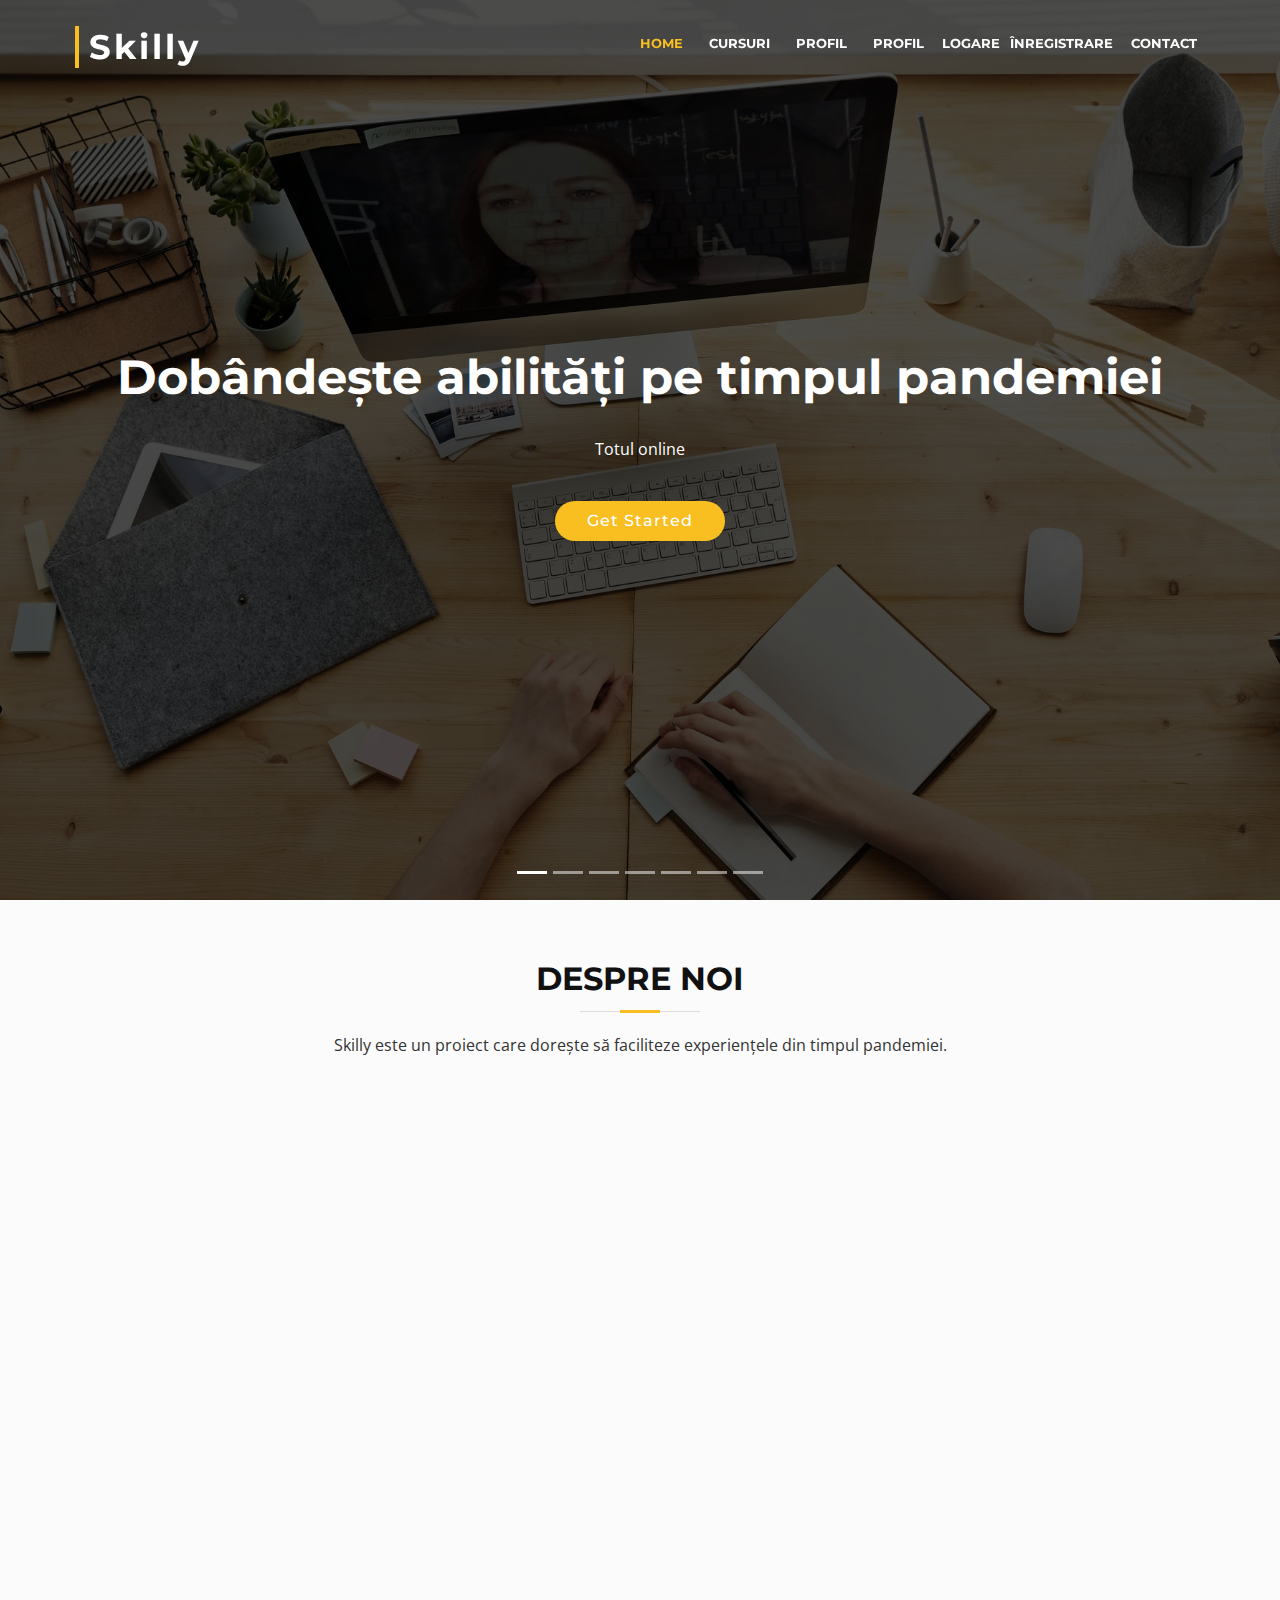
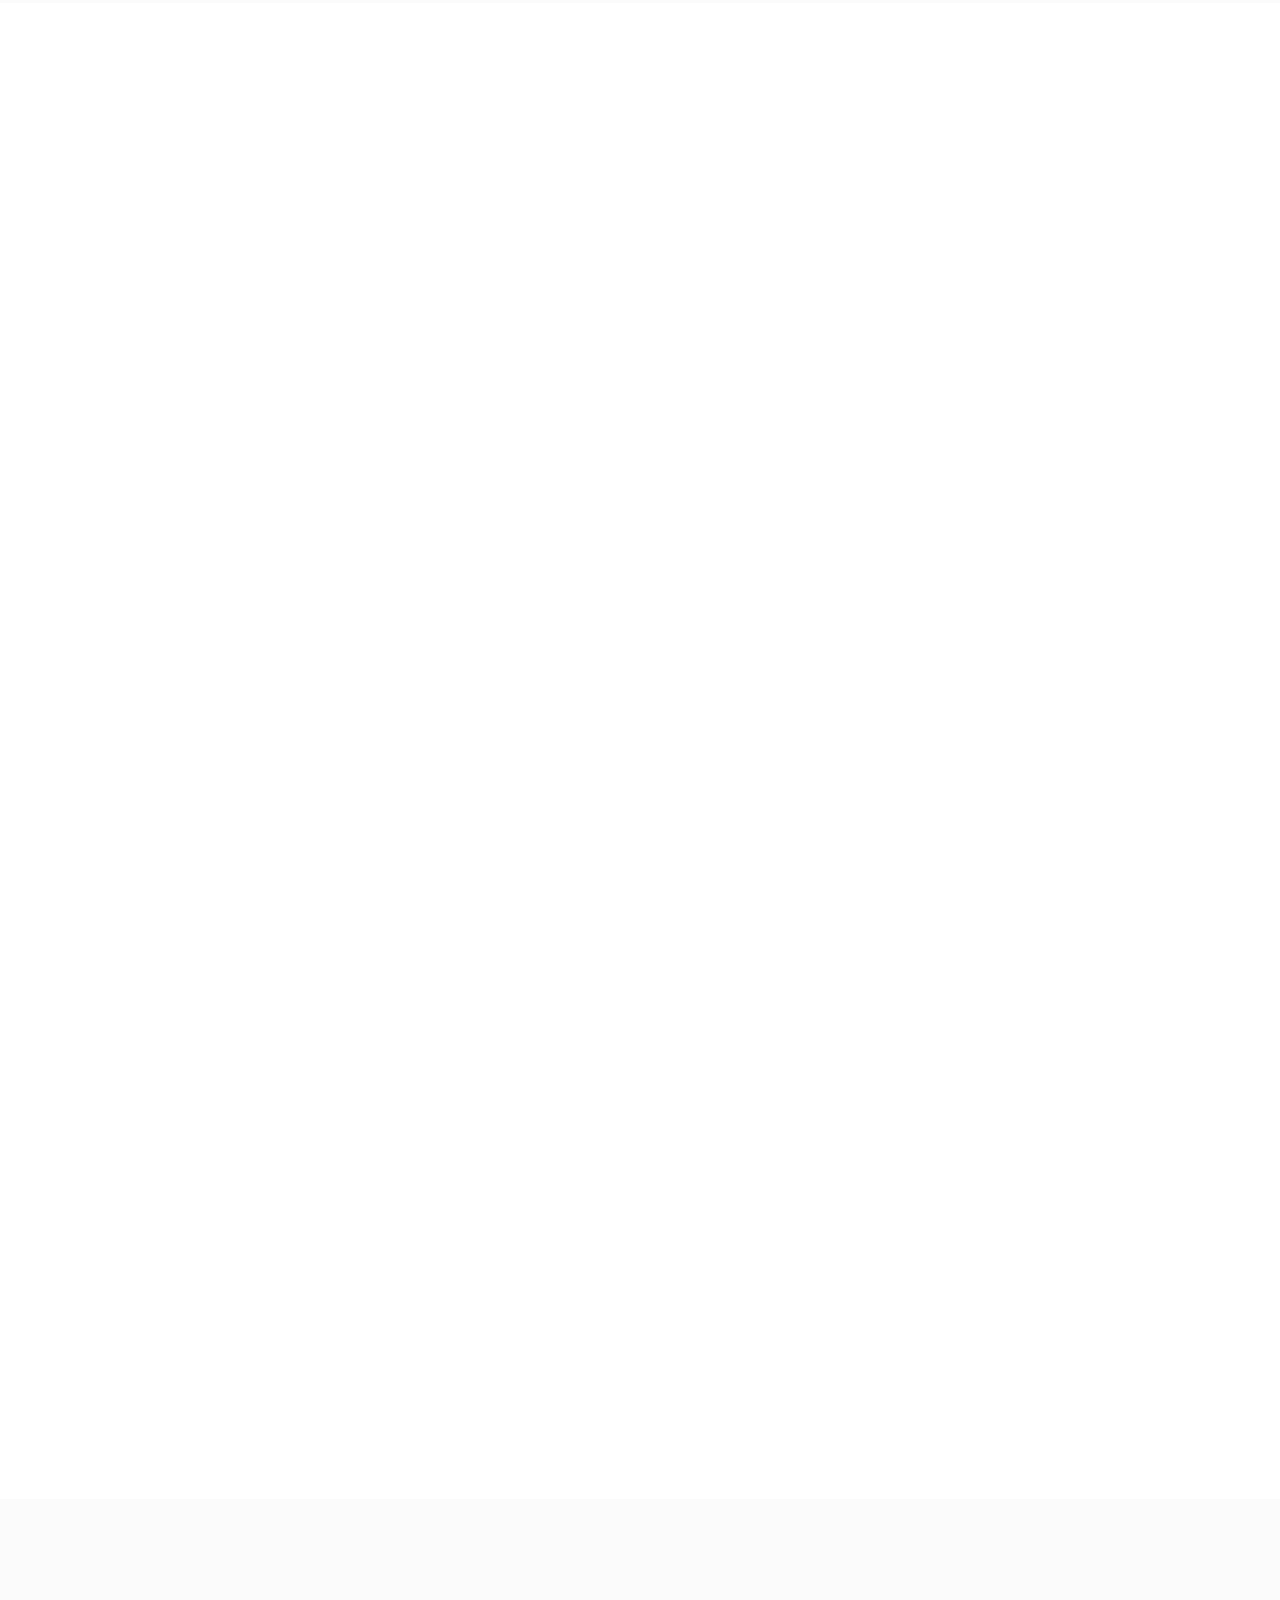
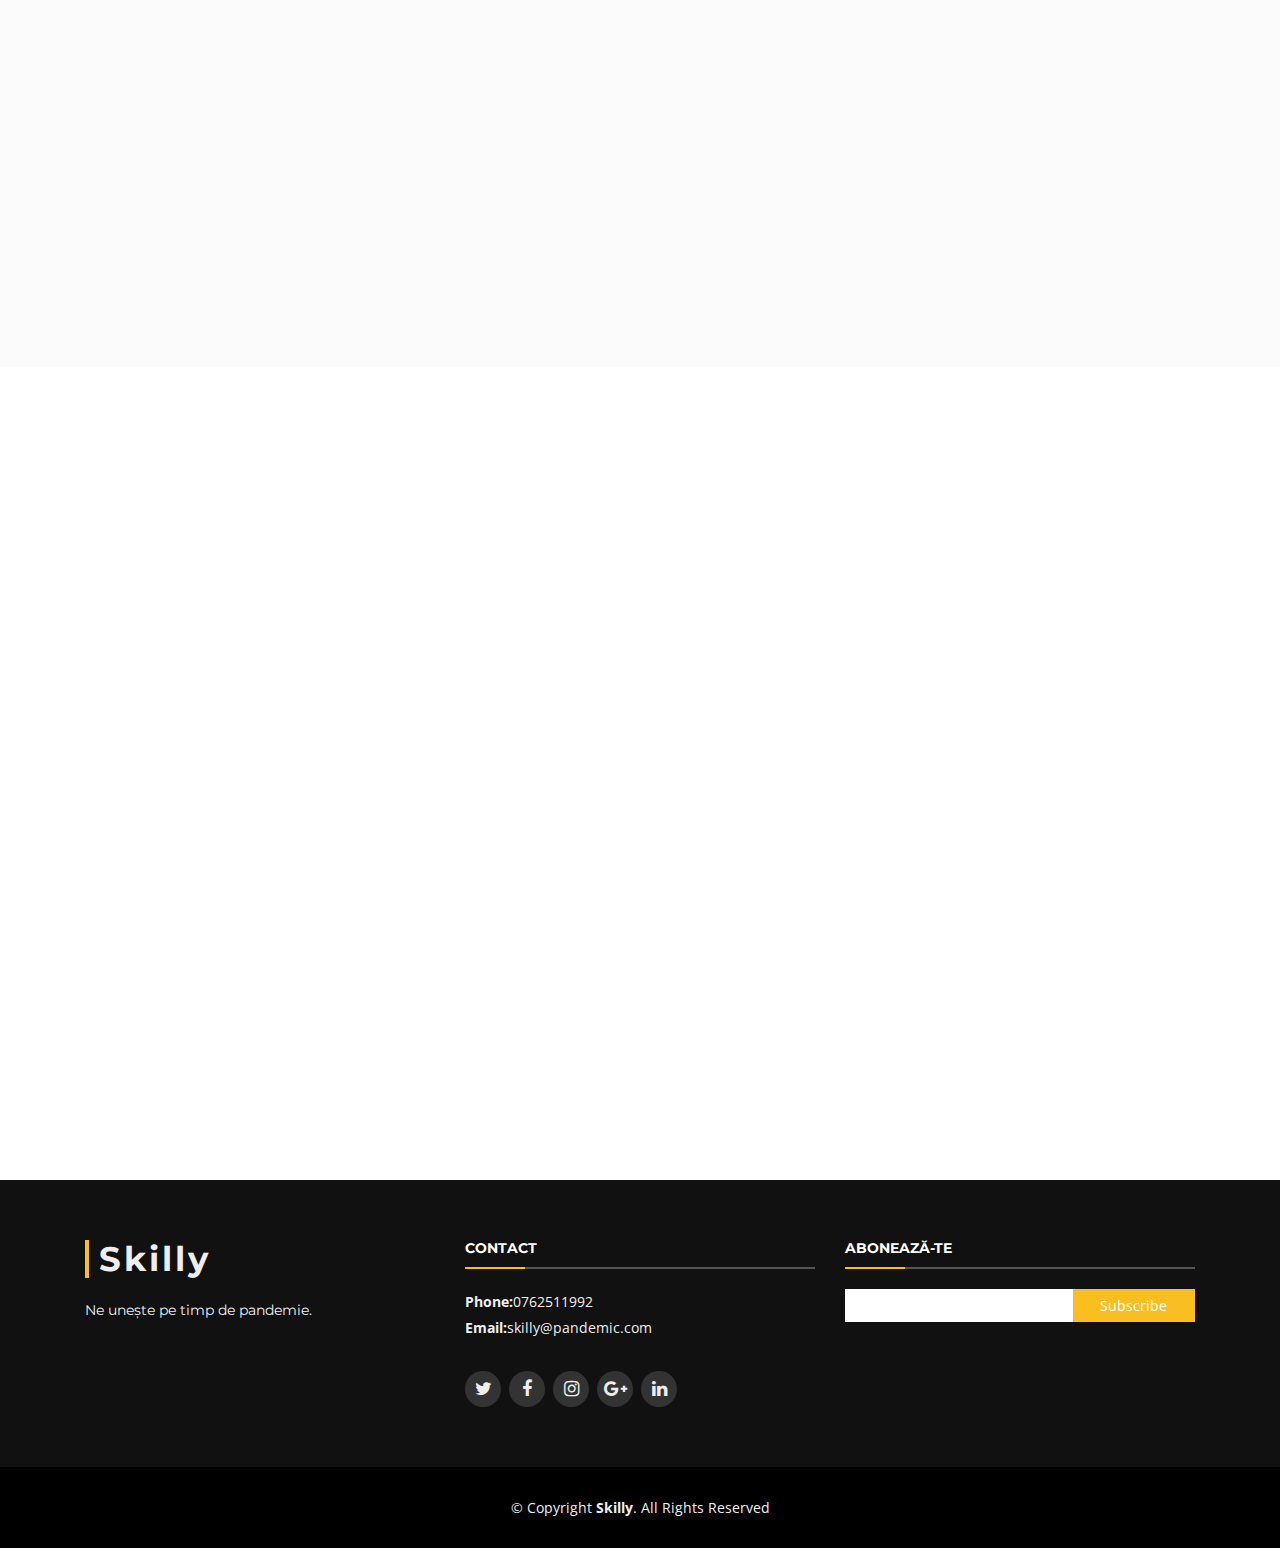
==== index.html @ f56ab558 "aproape gata" ====
<!DOCTYPE html>
<html lang="ro">
<head>
  <meta charset="utf-8">
  <title>Home</title>
  <meta content="width=device-width, initial-scale=1.0" name="viewport">
  <meta content="" name="keywords">
  <meta content="" name="description">

  <!-- Favicons -->
  <link href="img/favicon.png" rel="icon">
  <link href="img/apple-touch-icon.png" rel="apple-touch-icon">

  <!-- Google Fonts -->
  <link href="https://fonts.googleapis.com/css?family=Open+Sans:300,300i,400,400i,700,700i|Montserrat:300,400,500,700" rel="stylesheet">

  <!-- Bootstrap CSS File -->
  <link href="lib/bootstrap/css/bootstrap.min.css" rel="stylesheet">

  <!-- Libraries CSS Files -->
  <link href="lib/font-awesome/css/font-awesome.min.css" rel="stylesheet">
  <link href="lib/animate/animate.min.css" rel="stylesheet">
  <link href="lib/ionicons/css/ionicons.min.css" rel="stylesheet">
  <link href="lib/owlcarousel/assets/owl.carousel.min.css" rel="stylesheet">
  <link href="lib/lightbox/css/lightbox.min.css" rel="stylesheet">

  <!-- Main Stylesheet File -->
  <link href="css/style.css" rel="stylesheet">
  <link href="css/home.css" rel="stylesheet">
  <link href="css/login_style.css" rel="stylesheet">
  

  <!-- =======================================================
    Theme Name: Skilly
    Theme URL: https://bootstrapmade.com/Skilly-bootstrap-business-template/
    Author: BootstrapMade.com
    License: https://bootstrapmade.com/license/
  ======================================================= -->
</head>

<body>

    <script src="js/write_login_register.js"></script>
  <!--==========================
    Header
  ============================-->
  <header id="header">
    <div class="container-fluid">

      <div id="logo" class="pull-left">
        <h1><a href="index.html" class="scrollto">Skilly</a></h1>
        <!-- Uncomment below if you prefer to use an image logo -->
        <!-- <a href="#intro"><img src="img/logo.png" alt="" title="" /></a>-->
      </div>

      <nav id="nav-menu-container">
        <ul class="nav-menu">
          <li class="menu-active"><a href="#intro">Home</a></li>
          <li><a href="cursuri.html">Cursuri</a></li>
          <li><a href="profil elev.html">Profil</a></li>
          <li><a href="profil profesor.html">Profil</a></li>
		  <li><button class="open-button" onclick="openForm()">LOGARE</button></li>
          <li><button class="open-button" onclick="openForm_reg()">ÎNREGISTRARE</button></li>
          <li><a href="#contact">Contact</a></li>
        </ul>
      </nav><!-- #nav-menu-container -->
    </div>
  </header><!-- #header -->

  <!--==========================
    Intro Section
  ============================-->
  <section id="intro">
    <div class="intro-container">
      <div id="introCarousel" class="carousel  slide carousel-fade" data-ride="carousel">

        <ol class="carousel-indicators"></ol>

        <div class="carousel-inner" role="listbox">

          <div class="carousel-item active">
            <div class="carousel-background"><img src="img/intro-carousel/carousel1.jpeg" alt=""></div>
            <div class="carousel-container">
              <div class="carousel-content">
                <h2>Dobândește abilități pe timpul pandemiei</h2>
                <p>Totul online</p>
                <a href="#featured-services" class="btn-get-started scrollto">Get Started</a>
              </div>
            </div>
          </div>

          <div class="carousel-item">
            <div class="carousel-background"><img src="img/intro-carousel/carousel2.jpeg" alt=""></div>
            <div class="carousel-container">
              <div class="carousel-content">
                <h2>Lărgește-ți orizontul intelectual</h2>
                <p>Învață de la persoane instruite.</p>
                <a href="#featured-services" class="btn-get-started scrollto">Get Started</a>
              </div>
            </div>
          </div>

          <div class="carousel-item">
            <div class="carousel-background"><img src="img/intro-carousel/carousel3.jpeg" alt=""></div>
            <div class="carousel-container">
              <div class="carousel-content">
                <h2>Găsește-ți un hobby</h2>
                <p>Găsește persoane cu aceleași pasiuni ca și tine</p>
                <a href="#featured-services" class="btn-get-started scrollto">Get Started</a>
              </div>
            </div>
          </div>

          <div class="carousel-item">
            <div class="carousel-background"><img src="img/intro-carousel/carousel4.jpeg" alt=""></div>
            <div class="carousel-container">
              <div class="carousel-content">
                <h2>Cere ajutor</h2>
                <p>Oferim cursuri light pentru orice ai nevoie</p>
                <a href="#featured-services" class="btn-get-started scrollto">Get Started</a>
              </div>
            </div>
          </div>

          <div class="carousel-item">
            <div class="carousel-background"><img src="img/intro-carousel/carousel5.jpeg" alt=""></div>
            <div class="carousel-container">
              <div class="carousel-content">
                <h2>Nu uita de sport</h2>
                <p>Poți avea un antrenor personal</p>
                <a href="#featured-services" class="btn-get-started scrollto">Get Started</a>
              </div>
            </div>
          </div>

        </div>

        <a class="carousel-control-prev" href="#introCarousel" role="button" data-slide="prev">
          <span class="carousel-control-prev-icon ion-chevron-left" aria-hidden="true"></span>
          <span class="sr-only">Previous</span>
        </a>

        <a class="carousel-control-next" href="#introCarousel" role="button" data-slide="next">
          <span class="carousel-control-next-icon ion-chevron-right" aria-hidden="true"></span>
          <span class="sr-only">Next</span>
        </a>

      </div>
    </div>
  </section><!-- #intro -->

  <main id="main">
    <script src="js/write_login_register.js"></script>
    <!--==========================
      About Us Section
    ============================-->
    <section id="about">
      <div class="container">

        <header class="section-header">
          <h3>Despre noi</h3>
          <p>Skilly este un proiect care dorește să faciliteze experiențele din timpul pandemiei.</p>
        </header>

        <div class="row about-cols">

          <div class="col-md-4 wow fadeInUp">
            <div class="about-col">
              <div class="img">
                <img src="img/mission.jpeg" alt="" class="img-fluid">
                <div class="icon"><i class="ion-laptop"></i></div>
              </div>
              <h2 class="title"><a href="#">De ce?</a></h2>
              <p>
                Pandemia ne-a schimbat neașteptat viața. Trebuie să ne adaptăm. Aici intervenim noi.
              </p>
            </div>
          </div>

          <div class="col-md-4 wow fadeInUp" data-wow-delay="0.1s">
            <div class="about-col">
              <div class="img">
                <img src="img/plan.jpeg" alt="" class="img-fluid">
                <div class="icon"><i class="ion-sad"></i></div>
              </div>
              <h2 class="title"><a href="#">Pentru ce?</a></h2>
              <p>
                Am realizat sondaje și am identificat principalele consecințe ale izolării. Lipsa socializării conduce la anxietate,sedentarism, probleme de organizare a 
				timpului .
              </p>
            </div>
          </div>

          <div class="col-md-4 wow fadeInUp" data-wow-delay="0.2s">
            <div class="about-col">
              <div class="img">
                <img src="img/vision.jpeg" alt="" class="img-fluid">
                <div class="icon"><i class="ion-ios-list-outline"></i></div>
              </div>
              <h2 class="title"><a href="#">Soluția noastră</a></h2>
              <p>
                Vrem să incurajăm oamenii să socializeze mai mult în mediul online și să participe la cât mai multe activități. 
              </p>
            </div>
          </div>

        </div>

      </div>
    </section><!-- #about -->

    <!--==========================
      Services Section
    ============================-->
    <section id="Services">
      <div class="container">

        <header class="section-header wow fadeInUp">
          <h3>Servicii oferite</h3>
          <p>Oferim mai multe tipuri de cursuri/activități</p>
        </header>
		 <div class="row wow fadeInUp">
        <div class="col-md-4 col-sm-6">
          <div class="service-box">
            <div class="service-icon light">
              <div class="front-content">
                <i class="fa fa-male" aria-hidden="true"></i>
                <h3>Light</h3>
              </div>
            </div>
            <div class="service-content">
              <h3>Light</h3>
              <p>Activități de o ședință prin care se dobândesc abilități ușoare.</p>
            </div>
          </div>
        </div>
        <div class="col-md-4 col-sm-6">
          <div class="service-box">
            <div class="service-icon standard">
              <div class="front-content">
                <i class="fa fa-globe"></i>
                <h3>Standard</h3>
              </div>
            </div>
            <div class="service-content">
              <h3>Standard</h3>
              <p>Cursuri și activități relaxante prin schimb de experiențe.</p>
            </div>
          </div>
        </div>
        <div class="col-md-4 col-sm-6">
          <div class="service-box ">
            <div class="service-icon premium">
              <div class="front-content">
                <i class="fa fa-suitcase" aria-hidden="true"></i>
                <h3>Premium</h3>
              </div>
            </div>
            <div class="service-content">
              <h3>Premium</h3>
              <p>Cursuri și activități sub instruirea unui personal calificat și verificat</p>
            </div>
          </div>
        </div>
      </div>
	          
		</div>
	</section>
	<br/><br/>
	<section id="Courses">
     <div class="container">
        <header class="section-header wow fadeInUp">
          <h3>Topul cursurilor</h3>
        </header>
		<div class="row wow fadeInUp">
                <div class="col-lg-12">
                    <div id="demo" class="carousel slide" data-ride="carousel">

                        <!-- The slideshow -->
                        <div class="carousel-inner">
                            <div class="carousel-item active">
                                <div class="row">
                                    <div class="col-lg-6 col-md-6 col-sm-12">
									   <div class="full blog_img_popular">
                                          <img class="img-responsive" src="img/tricotat.jpeg" alt="#" />
										  <h4>Bazele tricotatului</h4>
										</div>
                                    </div>
                                    <div class="col-lg-6 col-md-6 col-sm-12">
                                        <div class="full blog_img_popular">
                                          <img class="img-responsive" src="img/Bontea.jpeg" alt="#" />
										  <h4>Cum să gătești cu chef Bontea</h4>
										</div>
                                    </div>
                                </div>
                            </div>
                            <div class="carousel-item">
                                <div class="row">
                                    <div class="col-lg-6 col-md-6 col-sm-12">
									   <div class="full blog_img_popular">
                                          <img class="img-responsive" src="img/eyes.jpeg" alt="#" />
										  <h4>How to cross your eyes like a pro</h4>
										</div>
                                    </div>
                                    <div class="col-lg-6 col-md-6 col-sm-12">
                                        <div class="full blog_img_popular">
                                          <img class="img-responsive" src="img/education.jpeg" alt="#" />
										  <h4>Education</h4>
										</div>
                                    </div>
                                </div>
                            </div>
                        </div>

                        <!-- Left and right controls -->
                        <a class="carousel-control-prev" href="#demo" data-slide="prev">
                            <span class="carousel-control-prev-icon"></span>
                        </a>
                        <a class="carousel-control-next" href="#demo" data-slide="next">
                            <span class="carousel-control-next-icon"></span>
                        </a>

                    </div>
                </div>
		</div>
    </section><!-- #services -->
    <!--==========================
      Facts Section
    ============================-->
    <section id="facts"  class="wow fadeIn">
      <div class="container">

        <header class="section-header">
          <h3>Statistici</h3>
        </header>

        <div class="row counters">
  			<div class="col-lg-4 col-6 text-center">
				<span data-toggle="counter-up">274</span>
            <p>Cursuri</p>
  				</div>

          <div class="col-lg-4 col-6 text-center">
            <span data-toggle="counter-up">33</span>
            <p>Personal verificat</p>
  				</div>

          <div class="col-lg-4 col-6 text-center">
            <span data-toggle="counter-up">1,364</span>
            <p>Clienți multumiți</p>
  				</div>
  			</div>
      </div>
    </section><!-- #facts -->

	

    <!--==========================
      Clients Section
    ============================-->
    <section id="clients" class="wow fadeInUp">
      <div class="container">

        <header class="section-header">
          <h3>Parteneri</h3>
        </header>

        <div class="owl-carousel clients-carousel">
          <img src="img/Romtraining.png" alt="">
          <img src="img/udemy.png" alt="">
          <img src="img/Coursera.png" alt="">
		  <img src="img/edex.png" alt="">
		  <img src="img/google.png" alt="">
		  <img src="img/creative.jpg" alt="">
        </div>

      </div>
    </section><!-- #clients -->



    <!--==========================
      Team Section
    ============================-->
    <section id="team">
      <div class="container">
        <div class="section-header wow fadeInUp">
          <h3>Echipa noastră</h3>
        </div>

        <div class="row">

          <div class="col-lg-3 col-md-6 wow fadeInUp">
            <div class="member">
              <img src="img/team-1.jpg" class="img-fluid" alt="">
              <div class="member-info">
                <div class="member-info-content">
                  <h4>Octavian Matei</h4>
                  <span>Chief Executive Officer</span>
                  <div class="social">
                    <a href=""><i class="fa fa-twitter"></i></a>
                    <a href=""><i class="fa fa-facebook"></i></a>
                    <a href=""><i class="fa fa-google-plus"></i></a>
                    <a href=""><i class="fa fa-linkedin"></i></a>
                  </div>
                </div>
              </div>
            </div>
          </div>

          <div class="col-lg-3 col-md-6 wow fadeInUp" data-wow-delay="0.1s">
            <div class="member">
              <img src="img/team-2.jpg" class="img-fluid" alt="">
              <div class="member-info">
                <div class="member-info-content">
                  <h4>Pațica Alexandra</h4>
                  <span>Product Manager</span>
                  <div class="social">
                    <a href=""><i class="fa fa-twitter"></i></a>
                    <a href=""><i class="fa fa-facebook"></i></a>
                    <a href=""><i class="fa fa-google-plus"></i></a>
                    <a href=""><i class="fa fa-linkedin"></i></a>
                  </div>
                </div>
              </div>
            </div>
          </div>

          <div class="col-lg-3 col-md-6 wow fadeInUp" data-wow-delay="0.2s">
            <div class="member">
              <img src="img/team-3.jpg" class="img-fluid" alt="">
              <div class="member-info">
                <div class="member-info-content">
                  <h4>Vătafu Monica</h4>
                  <span>CTO</span>
                  <div class="social">
                    <a href=""><i class="fa fa-twitter"></i></a>
                    <a href=""><i class="fa fa-facebook"></i></a>
                    <a href=""><i class="fa fa-google-plus"></i></a>
                    <a href=""><i class="fa fa-linkedin"></i></a>
                  </div>
                </div>
              </div>
            </div>
          </div>

          <div class="col-lg-3 col-md-6 wow fadeInUp" data-wow-delay="0.3s">
            <div class="member">
              <img src="img/team-4.jpg" class="img-fluid" alt="">
              <div class="member-info">
                <div class="member-info-content">
                  <h4>Vereș Codrut</h4>
                  <span>Accountant</span>
                  <div class="social">
                    <a href=""><i class="fa fa-twitter"></i></a>
                    <a href=""><i class="fa fa-facebook"></i></a>
                    <a href=""><i class="fa fa-google-plus"></i></a>
                    <a href=""><i class="fa fa-linkedin"></i></a>
                  </div>
                </div>
              </div>
            </div>
          </div>

        </div>

      </div>
    </section><!-- #team -->

    <!--==========================
      Contact Section
    ============================-->
    <section id="contact" class="section-bg wow fadeInUp">
      <div class="container">

        <div class="section-header">
          <h3>Aplică pentru a fi profesor</h3>
          <p>Incarcă CV</p>
        </div>
        <div class="row contact-info">
          <div class="col-md-6">
            <div class="contact-phone">
              <i class="ion-ios-telephone-outline"></i>
              <h3>Phone Number</h3>
              <p>0762511992</p>
            </div>
          </div>

          <div class="col-md-6">
            <div class="contact-email">
              <i class="ion-ios-email-outline"></i>
              <h3>Email</h3>
              <p><a href="mailto:info@example.com">skilly@pandemic.com</a></p>
            </div>
          </div>

        </div>

        <div class="form">
          <div id="sendmessage">Your message has been sent. Thank you!</div>
          <div id="errormessage"></div>
          <form action="" method="post" role="form" class="contactForm">
            <div class="form-row">
              <div class="form-group col-md-6">
                <input type="text" name="name" class="form-control" id="name" placeholder="Your Name" data-rule="minlen:4" data-msg="Please enter at least 4 chars" />
                <div class="validation"></div>
              </div>
              <div class="form-group col-md-6">
                <input type="email" class="form-control" name="email" id="email" placeholder="Your Email" data-rule="email" data-msg="Please enter a valid email" />
                <div class="validation"></div>
              </div>
            </div>
            <div class="form-group col-md-6">
              <input type="file" name="cv" id="cv"/>
              <div class="validation"></div>
            </div>
            <div class="form-group">
              <textarea class="form-control" name="message" rows="5" data-rule="required" data-msg="Please write something for us" placeholder="Message"></textarea>
              <div class="validation"></div>
            </div>
            <div class="text-center"><button type="submit">Send Message</button></div>
          </form>
        </div>

      </div>
    </section><!-- #contact -->

  </main>

  <!--==========================
    Footer
  ============================-->
  <footer id="footer">
    <div class="footer-top">
      <div class="container">
        <div class="row">

          <div class="col-lg-4 col-md-6 footer-info">
            <h3>Skilly</h3>
            <p>Ne unește pe timp de pandemie.</p>
          </div>
          <div class="col-lg-4 col-md-6 footer-contact">
            <h4>Contact</h4>
            <p>
              <strong>Phone:</strong>0762511992<br>
              <strong>Email:</strong>skilly@pandemic.com<br>
            </p>

            <div class="social-links">
              <a href="#" class="twitter"><i class="fa fa-twitter"></i></a>
              <a href="#" class="facebook"><i class="fa fa-facebook"></i></a>
              <a href="#" class="instagram"><i class="fa fa-instagram"></i></a>
              <a href="#" class="google-plus"><i class="fa fa-google-plus"></i></a>
              <a href="#" class="linkedin"><i class="fa fa-linkedin"></i></a>
            </div>

          </div>

          <div class="col-lg-4 col-md-6 footer-newsletter">
            <h4>Abonează-te</h4>
            <form action="" method="post">
              <input type="email" name="email"><input type="submit"  value="Subscribe">
            </form>
          </div>

        </div>
      </div>
    </div>

    <div class="container">
      <div class="copyright">
        &copy; Copyright <strong>Skilly</strong>. All Rights Reserved
      </div>
      <div class="credits">
        
      </div>
    </div>
  </footer><!-- #footer -->

  <a href="#" class="back-to-top"><i class="fa fa-chevron-up"></i></a>
  

  <!-- JavaScript Libraries -->
  <script src="lib/jquery/jquery.min.js"></script>
  <script src="lib/jquery/jquery-migrate.min.js"></script>
  <script src="lib/bootstrap/js/bootstrap.bundle.min.js"></script>
  <script src="lib/easing/easing.min.js"></script>
  <script src="lib/superfish/hoverIntent.js"></script>
  <script src="lib/superfish/superfish.min.js"></script>
  <script src="lib/wow/wow.min.js"></script>
  <script src="lib/waypoints/waypoints.min.js"></script>
  <script src="lib/counterup/counterup.min.js"></script>
  <script src="lib/owlcarousel/owl.carousel.min.js"></script>
  <script src="lib/isotope/isotope.pkgd.min.js"></script>
  <script src="lib/lightbox/js/lightbox.min.js"></script>
  <script src="lib/touchSwipe/jquery.touchSwipe.min.js"></script>
  <!-- Contact Form JavaScript File -->
  <script src="contactform/contactform.js"></script>

  <!-- Main Javascript File -->
  <script src="js/main.js"></script>
  <script src="js/login.js"></script>
  
</body>
</html>
---- css/style.css ----
/*
  Theme Name: BizPage
  Theme URL: https://bootstrapmade.com/bizpage-bootstrap-business-template/
  Author: BootstrapMade.com
  License: https://bootstrapmade.com/license/
*/

/*--------------------------------------------------------------
# General
--------------------------------------------------------------*/

body {
  background: #fff;
  color: #666666;
  font-family: "Open Sans", sans-serif;
}

a {
  color: #f9be20;
  transition: 0.5s;
}

a:hover,
a:active,
a:focus {
  color: #0081AF;
  outline: none;
  text-decoration: none;
}

p {
  padding: 0;
  margin: 0 0 30px 0;
}

h1,
h2,
h3,
h4,
h5,
h6 {
  font-family: "Montserrat", sans-serif;
  font-weight: 400;
  margin: 0 0 20px 0;
  padding: 0;
}

/* Back to top button */

.back-to-top {
  position: fixed;
  display: none;
  background: #f9be20;
  color: #fff;
  width: 44px;
  height: 44px;
  text-align: center;
  line-height: 1;
  font-size: 16px;
  border-radius: 50%;
  right: 15px;
  bottom: 15px;
  transition: background 0.5s;
  z-index: 11;
}

.back-to-top i {
  padding-top: 12px;
  color: #fff;
}

/* Prelaoder */

#preloader {
  position: fixed;
  top: 0;
  left: 0;
  right: 0;
  bottom: 0;
  z-index: 9999;
  overflow: hidden;
  background: #fff;
}

#preloader:before {
  content: "";
  position: fixed;
  top: calc(50% - 30px);
  left: calc(50% - 30px);
  border: 6px solid #f2f2f2;
  border-top: 6px solid #f9be20;
  border-radius: 50%;
  width: 60px;
  height: 60px;
  -webkit-animation: animate-preloader 1s linear infinite;
  animation: animate-preloader 1s linear infinite;
}

@-webkit-keyframes animate-preloader {
  0% {
    -webkit-transform: rotate(0deg);
    transform: rotate(0deg);
  }

  100% {
    -webkit-transform: rotate(360deg);
    transform: rotate(360deg);
  }
}

@keyframes animate-preloader {
  0% {
    -webkit-transform: rotate(0deg);
    transform: rotate(0deg);
  }

  100% {
    -webkit-transform: rotate(360deg);
    transform: rotate(360deg);
  }
}

/*--------------------------------------------------------------
# Header
--------------------------------------------------------------*/

#header {
  padding: 30px 0;
  height: 92px;
  position: fixed;
  left: 0;
  top: 0;
  right: 0;
  transition: all 0.5s;
  z-index: 997;
}

#header.header-scrolled {
  background: rgba(0, 0, 0, 0.9);
  padding: 20px 0;
  height: 72px;
  transition: all 0.5s;
}

#header #logo {
  float: left;
}

#header #logo h1 {
  font-size: 34px;
  margin: 0;
  padding: 0;
  line-height: 1;
  font-family: "Montserrat", sans-serif;
  font-weight: 700;
  letter-spacing: 3px;
}

#header #logo h1 a,
#header #logo h1 a:hover {
  color: #fff;
  padding-left: 10px;
  border-left: 4px solid #f9be20;
}

#header #logo img {
  padding: 0;
  margin: 0;
}

/*--------------------------------------------------------------
# Intro Section
--------------------------------------------------------------*/

#intro {
  display: table;
  width: 100%;
  height: 100vh;
  background: #000;
}

#intro .carousel-item {
  width: 100%;
  height: 100vh;
  background-size: cover;
  background-position: center;
  background-repeat: no-repeat;
}

#intro .carousel-item::before {
  content: '';
  background-color: rgba(0, 0, 0, 0.7);
  position: absolute;
  height: 100%;
  width: 100%;
  top: 0;
  right: 0;
  left: 0;
  bottom: 0;
}

#intro .carousel-container {
  display: -webkit-box;
  display: -webkit-flex;
  display: -ms-flexbox;
  display: flex;
  -webkit-box-pack: center;
  -webkit-justify-content: center;
  -ms-flex-pack: center;
  justify-content: center;
  -webkit-box-align: center;
  -webkit-align-items: center;
  -ms-flex-align: center;
  align-items: center;
  position: absolute;
  bottom: 0;
  top: 0;
  left: 0;
  right: 0;
}

#intro .carousel-background img {
  max-width: 100%;
}

#intro .carousel-content {
  text-align: center;
}

#intro h2 {
  color: #fff;
  margin-bottom: 30px;
  font-size: 48px;
  font-weight: 700;
}

#intro p {
  width: 80%;
  margin: 0 auto 30px auto;
  color: #fff;
}

#intro .carousel-fade {
  overflow: hidden;
}

#intro .carousel-fade .carousel-inner .carousel-item {
  transition-property: opacity;
}

#intro .carousel-fade .carousel-inner .carousel-item,
#intro .carousel-fade .carousel-inner .active.carousel-item-left,
#intro .carousel-fade .carousel-inner .active.carousel-item-right {
  opacity: 0;
}

#intro .carousel-fade .carousel-inner .active,
#intro .carousel-fade .carousel-inner .carousel-item-next.carousel-item-left,
#intro .carousel-fade .carousel-inner .carousel-item-prev.carousel-item-right {
  opacity: 1;
  transition: 0.5s;
}

#intro .carousel-fade .carousel-inner .carousel-item-next,
#intro .carousel-fade .carousel-inner .carousel-item-prev,
#intro .carousel-fade .carousel-inner .active.carousel-item-left,
#intro .carousel-fade .carousel-inner .active.carousel-item-right {
  left: 0;
  -webkit-transform: translate3d(0, 0, 0);
  transform: translate3d(0, 0, 0);
}

#intro .carousel-control-prev,
#intro .carousel-control-next {
  width: 10%;
}

#intro .carousel-control-next-icon,
#intro .carousel-control-prev-icon {
  background: none;
  font-size: 32px;
  line-height: 1;
}

#intro .carousel-indicators li {
  cursor: pointer;
}

#intro .btn-get-started {
  font-family: "Montserrat", sans-serif;
  font-weight: 500;
  font-size: 16px;
  letter-spacing: 1px;
  display: inline-block;
  padding: 8px 32px;
  border-radius: 50px;
  transition: 0.5s;
  margin: 10px;
  color: #fff;
  background: #f9be20;
}

#intro .btn-get-started:hover {
  background: #fff;
  color: #f9be20;
}

/*--------------------------------------------------------------
# Navigation Menu
--------------------------------------------------------------*/

/* Nav Menu Essentials */

.nav-menu,
.nav-menu * {
  margin: 0;
  padding: 0;
  list-style: none;
}

.nav-menu ul {
  position: absolute;
  display: none;
  top: 100%;
  left: 0;
  z-index: 99;
}

.nav-menu li {
  position: relative;
  white-space: nowrap;
}

.nav-menu > li {
  float: left;
}

.nav-menu li:hover > ul,
.nav-menu li.sfHover > ul {
  display: block;
}

.nav-menu ul ul {
  top: 0;
  left: 100%;
}

.nav-menu ul li {
  min-width: 180px;
}

/* Nav Menu Arrows */

.sf-arrows .sf-with-ul {
  padding-right: 30px;
}

.sf-arrows .sf-with-ul:after {
  content: "\f107";
  position: absolute;
  right: 15px;
  font-family: FontAwesome;
  font-style: normal;
  font-weight: normal;
}

.sf-arrows ul .sf-with-ul:after {
  content: "\f105";
}

/* Nav Meu Container */

#nav-menu-container {
  float: right;
  margin: 0;
}

/* Nav Meu Styling */

.nav-menu a {
  padding: 0 8px 10px 8px;
  text-decoration: none;
  display: inline-block;
  color: #fff;
  font-family: "Montserrat", sans-serif;
  font-weight: 700;
  font-size: 13px;
  text-transform: uppercase;
  outline: none;
}

.nav-menu li:hover > a,
.nav-menu > .menu-active > a {
  color: #f9be20;
}

.nav-menu > li {
  margin-left: 10px;
}

.nav-menu ul {
  margin: 4px 0 0 0;
  padding: 10px;
  box-shadow: 0px 0px 30px rgba(127, 137, 161, 0.25);
  background: #fff;
}

.nav-menu ul li {
  transition: 0.3s;
}

.nav-menu ul li a {
  padding: 10px;
  color: #333;
  transition: 0.3s;
  display: block;
  font-size: 13px;
  text-transform: none;
}

.nav-menu ul li:hover > a {
  color: #f9be20;
}

.nav-menu ul ul {
  margin: 0;
}

/* Mobile Nav Toggle */

#mobile-nav-toggle {
  position: fixed;
  right: 0;
  top: 0;
  z-index: 999;
  margin: 20px 20px 0 0;
  border: 0;
  background: none;
  font-size: 24px;
  display: none;
  transition: all 0.4s;
  outline: none;
  cursor: pointer;
}

#mobile-nav-toggle i {
  color: #fff;
}

/* Mobile Nav Styling */

#mobile-nav {
  position: fixed;
  top: 0;
  padding-top: 18px;
  bottom: 0;
  z-index: 998;
  background: rgba(0, 0, 0, 0.8);
  left: -260px;
  width: 260px;
  overflow-y: auto;
  transition: 0.4s;
}

#mobile-nav ul {
  padding: 0;
  margin: 0;
  list-style: none;
}

#mobile-nav ul li {
  position: relative;
}

#mobile-nav ul li a {
  color: #fff;
  font-size: 13px;
  text-transform: uppercase;
  overflow: hidden;
  padding: 10px 22px 10px 15px;
  position: relative;
  text-decoration: none;
  width: 100%;
  display: block;
  outline: none;
  font-weight: 700;
  font-family: "Montserrat", sans-serif;
}

#mobile-nav ul li a:hover {
  color: #f9be20;
}

#mobile-nav ul li li {
  padding-left: 30px;
}

#mobile-nav ul li.menu-active a {
  color: #f9be20;
}

#mobile-nav ul .menu-has-children i {
  position: absolute;
  right: 0;
  z-index: 99;
  padding: 15px;
  cursor: pointer;
  color: #fff;
}

#mobile-nav ul .menu-has-children i.fa-chevron-up {
  color: #f9be20;
}

#mobile-nav ul .menu-has-children li a {
  text-transform: none;
}

#mobile-nav ul .menu-item-active {
  color: #f9be20;
}

#mobile-body-overly {
  width: 100%;
  height: 100%;
  z-index: 997;
  top: 0;
  left: 0;
  position: fixed;
  background: rgba(0, 0, 0, 0.7);
  display: none;
}

/* Mobile Nav body classes */

body.mobile-nav-active {
  overflow: hidden;
}

body.mobile-nav-active #mobile-nav {
  left: 0;
}

body.mobile-nav-active #mobile-nav-toggle {
  color: #fff;
}

/*--------------------------------------------------------------
# Sections
--------------------------------------------------------------*/

/* Sections Header
--------------------------------*/

.section-header h3 {
  font-size: 32px;
  color: #111;
  text-transform: uppercase;
  text-align: center;
  font-weight: 700;
  position: relative;
  padding-bottom: 15px;
}

.section-header h3::before {
  content: '';
  position: absolute;
  display: block;
  width: 120px;
  height: 1px;
  background: #ddd;
  bottom: 1px;
  left: calc(50% - 60px);
}

.section-header h3::after {
  content: '';
  position: absolute;
  display: block;
  width: 40px;
  height: 3px;
  background: #f9be20;
  bottom: 0;
  left: calc(50% - 20px);
}

.section-header p {
  text-align: center;
  padding-bottom: 30px;
  color: #333;
}

/* Section with background
--------------------------------*/

.section-bg {
  background: #f7f7f7;
}

/* Featured Services Section
--------------------------------*/

#featured-services {
  background: #000;
}

#featured-services .box {
  padding: 30px 20px;
}

#featured-services .box-bg {
  background-image: linear-gradient(0deg, #000000 0%, #242323 50%, #000000 100%);
}

#featured-services i {
  color: #f9be20;
  font-size: 48px;
  display: inline-block;
  line-height: 1;
}

#featured-services h4 {
  font-weight: 400;
  margin: 15px 0;
  font-size: 18px;
}

#featured-services h4 a {
  color: #fff;
}

#featured-services h4 a:hover {
  color: #f9be20;
}

#featured-services p {
  font-size: 14px;
  line-height: 24px;
  color: #fff;
  margin-bottom: 0;
}

/* About Us Section
--------------------------------*/

#about {
  background: url("../img/about-bg.jpg") center top no-repeat fixed;
  background-size: cover;
  padding: 60px 0 40px 0;
  position: relative;
}

#about::before {
  content: '';
  position: absolute;
  left: 0;
  right: 0;
  top: 0;
  bottom: 0;
  background: rgba(255, 255, 255, 0.92);
  z-index: 9;
}

#about .container {
  position: relative;
  z-index: 10;
}

#about .about-col {
  background: #fff;
  border-radius: 0 0 4px 4px;
  box-shadow: 0px 2px 12px rgba(0, 0, 0, 0.08);
  margin-bottom: 20px;
}

#about .about-col .img {
  position: relative;
}

#about .about-col .img img {
  border-radius: 4px 4px 0 0;
}

#about .about-col .icon {
  width: 64px;
  height: 64px;
  padding-top: 8px;
  text-align: center;
  position: absolute;
  background-color: #f9be20;
  border-radius: 50%;
  text-align: center;
  border: 4px solid #fff;
  left: calc( 50% - 32px);
  bottom: -30px;
  transition: 0.3s;
}

#about .about-col i {
  font-size: 36px;
  line-height: 1;
  color: #fff;
  transition: 0.3s;
}

#about .about-col:hover .icon {
  background-color: #fff;
}

#about .about-col:hover i {
  color: #f9be20;
}

#about .about-col h2 {
  color: #000;
  text-align: center;
  font-weight: 700;
  font-size: 20px;
  padding: 0;
  margin: 40px 0 12px 0;
}

#about .about-col h2 a {
  color: #000;
}

#about .about-col h2 a:hover {
  color: #f9be20;
}

#about .about-col p {
  font-size: 14px;
  line-height: 24px;
  color: #333;
  margin-bottom: 0;
  padding: 0 20px 20px 20px;
}

/* Services Section
--------------------------------*/

#services {
  background: #fff;
  background-size: cover;
  padding: 60px 0 40px 0;
}

#services .box {
  margin-bottom: 30px;
}

#services .icon {
  float: left;
}

#services .icon i {
  color: #f9be20;
  font-size: 36px;
  line-height: 1;
  transition: 0.5s;
}

#services .title {
  margin-left: 60px;
  font-weight: 700;
  margin-bottom: 15px;
  font-size: 18px;
}

#services .title a {
  color: #111;
}

#services .box:hover .title a {
  color: #f9be20;
}

#services .description {
  font-size: 14px;
  margin-left: 60px;
  line-height: 24px;
  margin-bottom: 0;
}

/* Call To Action Section
--------------------------------*/

#call-to-action {
  background: linear-gradient(rgba(0, 142, 99, 0.1), rgba(0, 0, 0, 0.1)), url(../img/call-to-action-bg.jpg) fixed center center;
  background-size: cover;
  padding: 60px 0;
}

#call-to-action h3 {
  color: #fff;
  font-size: 28px;
  font-weight: 700;
}

#call-to-action p {
  color: #fff;
}

#call-to-action .cta-btn {
  font-family: "Montserrat", sans-serif;
  text-transform: uppercase;
  font-weight: 500;
  font-size: 16px;
  letter-spacing: 1px;
  display: inline-block;
  padding: 8px 28px;
  border-radius: 25px;
  transition: 0.5s;
  margin-top: 10px;
  border: 2px solid #fff;
  color: #fff;
}

#call-to-action .cta-btn:hover {
  background: #f9be20;
  border: 2px solid #f9be20;
}

/* Call To Action Section
--------------------------------*/

#skills {
  padding: 60px 0;
}

#skills .progress {
  height: 35px;
  margin-bottom: 10px;
}

#skills .progress .skill {
  font-family: "Open Sans", sans-serif;
  line-height: 35px;
  padding: 0;
  margin: 0 0 0 20px;
  text-transform: uppercase;
}

#skills .progress .skill .val {
  float: right;
  font-style: normal;
  margin: 0 20px 0 0;
}

#skills .progress-bar {
  width: 1px;
  text-align: left;
  transition: .9s;
}

/* Facts Section
--------------------------------*/

#facts {
  background: url("../img/facts-bg.jpg") center top no-repeat fixed;
  background-size: cover;
  padding: 60px 0 0 0;
  position: relative;
}

#facts::before {
  content: '';
  position: absolute;
  left: 0;
  right: 0;
  top: 0;
  bottom: 0;
  background: rgba(255, 255, 255, 0.88);
  z-index: 9;
}

#facts .container {
  position: relative;
  z-index: 10;
}

#facts .counters span {
  font-family: "Montserrat", sans-serif;
  font-weight: bold;
  font-size: 48px;
  display: block;
  color: #f9be20;
}

#facts .counters p {
  padding: 0;
  margin: 0 0 20px 0;
  font-family: "Montserrat", sans-serif;
  font-size: 14px;
  color: #111;
}

#facts .facts-img {
  text-align: center;
  padding-top: 30px;
}

/* Portfolio Section
--------------------------------*/

#portfolio {
  padding: 60px 0;
}

#portfolio #portfolio-flters {
  padding: 0;
  margin: 5px 0 35px 0;
  list-style: none;
  text-align: center;
}

#portfolio #portfolio-flters li {
  cursor: pointer;
  margin: 15px 15px 15px 0;
  display: inline-block;
  padding: 10px 20px;
  font-size: 12px;
  line-height: 20px;
  color: #666666;
  border-radius: 4px;
  text-transform: uppercase;
  background: #fff;
  margin-bottom: 5px;
  transition: all 0.3s ease-in-out;
}

#portfolio #portfolio-flters li:hover,
#portfolio #portfolio-flters li.filter-active {
  background: #f9be20;
  color: #fff;
}

#portfolio #portfolio-flters li:last-child {
  margin-right: 0;
}

#portfolio .portfolio-wrap {
  box-shadow: 0px 2px 12px rgba(0, 0, 0, 0.08);
  transition: 0.3s;
}

#portfolio .portfolio-wrap:hover {
  box-shadow: 0px 4px 14px rgba(0, 0, 0, 0.16);
}

#portfolio .portfolio-item {
  position: relative;
  height: 360px;
  overflow: hidden;
}

#portfolio .portfolio-item figure {
  background: #000;
  overflow: hidden;
  height: 240px;
  position: relative;
  border-radius: 4px 4px 0 0;
  margin: 0;
}

#portfolio .portfolio-item figure:hover img {
  opacity: 0.4;
  transition: 0.3s;
}

#portfolio .portfolio-item figure .link-preview,
#portfolio .portfolio-item figure .link-details {
  position: absolute;
  display: inline-block;
  opacity: 0;
  line-height: 1;
  text-align: center;
  width: 36px;
  height: 36px;
  background: #fff;
  border-radius: 50%;
  transition: 0.2s linear;
}

#portfolio .portfolio-item figure .link-preview i,
#portfolio .portfolio-item figure .link-details i {
  padding-top: 6px;
  font-size: 22px;
  color: #333;
}

#portfolio .portfolio-item figure .link-preview:hover,
#portfolio .portfolio-item figure .link-details:hover {
  background: #f9be20;
}

#portfolio .portfolio-item figure .link-preview:hover i,
#portfolio .portfolio-item figure .link-details:hover i {
  color: #fff;
}

#portfolio .portfolio-item figure .link-preview {
  left: calc(50% - 38px);
  top: calc(50% - 18px);
}

#portfolio .portfolio-item figure .link-details {
  right: calc(50% - 38px);
  top: calc(50% - 18px);
}

#portfolio .portfolio-item figure:hover .link-preview {
  opacity: 1;
  left: calc(50% - 44px);
}

#portfolio .portfolio-item figure:hover .link-details {
  opacity: 1;
  right: calc(50% - 44px);
}

#portfolio .portfolio-item .portfolio-info {
  background: #fff;
  text-align: center;
  padding: 30px;
  height: 90px;
  border-radius: 0 0 3px 3px;
}

#portfolio .portfolio-item .portfolio-info h4 {
  font-size: 18px;
  line-height: 1px;
  font-weight: 700;
  margin-bottom: 18px;
  padding-bottom: 0;
}

#portfolio .portfolio-item .portfolio-info h4 a {
  color: #333;
}

#portfolio .portfolio-item .portfolio-info h4 a:hover {
  color: #f9be20;
}

#portfolio .portfolio-item .portfolio-info p {
  padding: 0;
  margin: 0;
  color: #b8b8b8;
  font-weight: 500;
  font-size: 14px;
  text-transform: uppercase;
}

/* Clients Section
--------------------------------*/

#clients {
  padding: 60px 0;
}

#clients img {
  max-width: 100%;
  opacity: 0.5;
  transition: 0.3s;
  padding: 15px 0;
}

#clients img:hover {
  opacity: 1;
}

#clients .owl-nav,
#clients .owl-dots {
  margin-top: 5px;
  text-align: center;
}

#clients .owl-dot {
  display: inline-block;
  margin: 0 5px;
  width: 12px;
  height: 12px;
  border-radius: 50%;
  background-color: #ddd;
}

#clients .owl-dot.active {
  background-color: #f9be20;
}

/* Testimonials Section
--------------------------------*/

#testimonials {
  padding: 60px 0;
}

#testimonials .section-header {
  margin-bottom: 40px;
}

#testimonials .testimonial-item {
  text-align: center;
}

#testimonials .testimonial-item .testimonial-img {
  width: 120px;
  border-radius: 50%;
  border: 4px solid #fff;
  margin: 0 auto;
}

#testimonials .testimonial-item h3 {
  font-size: 20px;
  font-weight: bold;
  margin: 10px 0 5px 0;
  color: #111;
}

#testimonials .testimonial-item h4 {
  font-size: 14px;
  color: #999;
  margin: 0 0 15px 0;
}

#testimonials .testimonial-item .quote-sign-left {
  margin-top: -15px;
  padding-right: 10px;
  display: inline-block;
  width: 37px;
}

#testimonials .testimonial-item .quote-sign-right {
  margin-bottom: -15px;
  padding-left: 10px;
  display: inline-block;
  max-width: 100%;
  width: 37px;
}

#testimonials .testimonial-item p {
  font-style: italic;
  margin: 0 auto 15px auto;
}

#testimonials .owl-nav,
#testimonials .owl-dots {
  margin-top: 5px;
  text-align: center;
}

#testimonials .owl-dot {
  display: inline-block;
  margin: 0 5px;
  width: 12px;
  height: 12px;
  border-radius: 50%;
  background-color: #ddd;
}

#testimonials .owl-dot.active {
  background-color: #f9be20;
}

/* Team Section
--------------------------------*/

#team {
  background: #fff;
  padding: 60px 0;
}

#team .member {
  text-align: center;
  margin-bottom: 20px;
  background: #000;
  position: relative;
}

#team .member .member-info {
  opacity: 0;
  display: -webkit-box;
  display: -webkit-flex;
  display: -ms-flexbox;
  display: flex;
  -webkit-box-pack: center;
  -webkit-justify-content: center;
  -ms-flex-pack: center;
  justify-content: center;
  -webkit-box-align: center;
  -webkit-align-items: center;
  -ms-flex-align: center;
  align-items: center;
  position: absolute;
  bottom: 0;
  top: 0;
  left: 0;
  right: 0;
  transition: 0.2s;
}

#team .member .member-info-content {
  margin-top: -50px;
  transition: margin 0.2s;
}

#team .member:hover .member-info {
  background: rgba(0, 0, 0, 0.7);
  opacity: 1;
  transition: 0.4s;
}

#team .member:hover .member-info-content {
  margin-top: 0;
  transition: margin 0.4s;
}

#team .member h4 {
  font-weight: 700;
  margin-bottom: 2px;
  font-size: 18px;
  color: #fff;
}

#team .member span {
  font-style: italic;
  display: block;
  font-size: 13px;
  color: #fff;
}

#team .member .social {
  margin-top: 15px;
}

#team .member .social a {
  transition: none;
  color: #fff;
}

#team .member .social a:hover {
  color: #f9be20;
}

#team .member .social i {
  font-size: 18px;
  margin: 0 2px;
}

/* Contact Section
--------------------------------*/

#contact {
  padding: 60px 0;
}

#contact .contact-info {
  margin-bottom: 20px;
  text-align: center;
}

#contact .contact-info i {
  font-size: 48px;
  display: inline-block;
  margin-bottom: 10px;
  color: #f9be20;
}

#contact .contact-info address,
#contact .contact-info p {
  margin-bottom: 0;
  color: #000;
}

#contact .contact-info h3 {
  font-size: 18px;
  margin-bottom: 15px;
  font-weight: bold;
  text-transform: uppercase;
  color: #999;
}

#contact .contact-info a {
  color: #000;
}

#contact .contact-info a:hover {
  color: #f9be20;
}

#contact .contact-address,
#contact .contact-phone,
#contact .contact-email {
  margin-bottom: 20px;
}

#contact .form #sendmessage {
  color: #f9be20;
  border: 1px solid #f9be20;
  display: none;
  text-align: center;
  padding: 15px;
  font-weight: 600;
  margin-bottom: 15px;
}

#contact .form #errormessage {
  color: red;
  display: none;
  border: 1px solid red;
  text-align: center;
  padding: 15px;
  font-weight: 600;
  margin-bottom: 15px;
}

#contact .form #sendmessage.show,
#contact .form #errormessage.show,
#contact .form .show {
  display: block;
}

#contact .form .validation {
  color: red;
  display: none;
  margin: 0 0 20px;
  font-weight: 400;
  font-size: 13px;
}

#contact .form input,
#contact .form textarea {
  padding: 10px 14px;
  border-radius: 0;
  box-shadow: none;
  font-size: 15px;
}

#contact .form button[type="submit"] {
  background: #f9be20;
  border: 0;
  padding: 10px 30px;
  color: #fff;
  transition: 0.4s;
  cursor: pointer;
}

#contact .form button[type="submit"]:hover {
  background: #13a456;
}

/*--------------------------------------------------------------
# Footer
--------------------------------------------------------------*/

#footer {
  background: #000;
  padding: 0 0 30px 0;
  color: #eee;
  font-size: 14px;
}

#footer .footer-top {
  background: #111;
  padding: 60px 0 30px 0;
}

#footer .footer-top .footer-info {
  margin-bottom: 30px;
}

#footer .footer-top .footer-info h3 {
  font-size: 34px;
  margin: 0 0 20px 0;
  padding: 2px 0 2px 10px;
  line-height: 1;
  font-family: "Montserrat", sans-serif;
  font-weight: 700;
  letter-spacing: 3px;
  border-left: 4px solid #f9be20;
}

#footer .footer-top .footer-info p {
  font-size: 14px;
  line-height: 24px;
  margin-bottom: 0;
  font-family: "Montserrat", sans-serif;
  color: #eee;
}

#footer .footer-top .social-links a {
  font-size: 18px;
  display: inline-block;
  background: #333;
  color: #eee;
  line-height: 1;
  padding: 8px 0;
  margin-right: 4px;
  border-radius: 50%;
  text-align: center;
  width: 36px;
  height: 36px;
  transition: 0.3s;
}

#footer .footer-top .social-links a:hover {
  background: #f9be20;
  color: #fff;
}

#footer .footer-top h4 {
  font-size: 14px;
  font-weight: bold;
  color: #fff;
  text-transform: uppercase;
  position: relative;
  padding-bottom: 12px;
}

#footer .footer-top h4::before,
#footer .footer-top h4::after {
  content: '';
  position: absolute;
  left: 0;
  bottom: 0;
  height: 2px;
}

#footer .footer-top h4::before {
  right: 0;
  background: #555;
}

#footer .footer-top h4::after {
  background: #f9be20;
  width: 60px;
}

#footer .footer-top .footer-links {
  margin-bottom: 30px;
}

#footer .footer-top .footer-links ul {
  list-style: none;
  padding: 0;
  margin: 0;
}

#footer .footer-top .footer-links ul i {
  padding-right: 8px;
  color: #ddd;
}

#footer .footer-top .footer-links ul li {
  border-bottom: 1px solid #333;
  padding: 10px 0;
}

#footer .footer-top .footer-links ul li:first-child {
  padding-top: 0;
}

#footer .footer-top .footer-links ul a {
  color: #eee;
}

#footer .footer-top .footer-links ul a:hover {
  color: #f9be20;
}

#footer .footer-top .footer-contact {
  margin-bottom: 30px;
}

#footer .footer-top .footer-contact p {
  line-height: 26px;
}

#footer .footer-top .footer-newsletter {
  margin-bottom: 30px;
}

#footer .footer-top .footer-newsletter input[type="email"] {
  border: 0;
  padding: 6px 8px;
  width: 65%;
}

#footer .footer-top .footer-newsletter input[type="submit"] {
  background: #f9be20;
  border: 0;
  width: 35%;
  padding: 6px 0;
  text-align: center;
  color: #fff;
  transition: 0.3s;
  cursor: pointer;
}

#footer .footer-top .footer-newsletter input[type="submit"]:hover {
  background: #13a456;
}

#footer .copyright {
  text-align: center;
  padding-top: 30px;
}

#footer .credits {
  text-align: center;
  font-size: 13px;
  color: #ddd;
}

/*--------------------------------------------------------------
# Responsive Media Queries
--------------------------------------------------------------*/

@media (min-width: 768px) {
  #contact .contact-address,
  #contact .contact-phone,
  #contact .contact-email {
    padding: 20px 0;
  }

  #contact .contact-phone {
    border-left: 1px solid #ddd;
    border-right: 1px solid #ddd;
  }
}

@media (min-width: 992px) {
  #testimonials .testimonial-item p {
    width: 80%;
  }
}

@media (min-width: 1024px) {
  #header #logo {
    padding-left: 60px;
  }

  #intro p {
    width: 60%;
  }

  #intro .carousel-control-prev,
  #intro .carousel-control-next {
    width: 5%;
  }

  #nav-menu-container {
    padding-right: 60px;
  }
}

@media (max-width: 768px) {
  .back-to-top {
    bottom: 15px;
  }

  #header #logo h1 {
    font-size: 28px;
  }

  #header #logo img {
    max-height: 40px;
  }

  #intro h2 {
    font-size: 28px;
  }

  #nav-menu-container {
    display: none;
  }

  #mobile-nav-toggle {
    display: inline;
  }
}
---- css/home.css ----
#about {
  
  padding : 60px 0 40px 0;
  position: relative;
}
#about::before {
  content: '';
  position: absolute;
  left: 0;
  right: 0;
  top: 0;
  bottom: 0;
  background: rgba(249 249 249 / 0.62);
  z-index: 9;
}
#Services .service-icon {
  width: 100%;
  height: 220px;
  padding: 20px;
  text-align: center;
  transition: all .5s ease;
}
#Services .service-content {
  position: absolute;
  top: 0;
  left: 0;
  z-index: 1;
  opacity: 0;
  width: 100%;
  height: 220px;
  padding: 50px;
  text-align: center;
  transition: all .5s ease;
  background-color: black;
  backface-visibility: hidden;
  transform-style: preserve-3d;
  -webkit-transform: translateY(110px) rotateX(-90deg);
  -moz-transform: translateY(110px) rotateX(-90deg);
  -ms-transform: translateY(110px) rotateX(-90deg);
  -o-transform: translateY(110px) rotateX(-90deg);
  transform: translateY(110px) rotateX(-90deg);
}
#Services .service-box .service-icon .front-content {
  position: relative;
  top: 80px;
  -webkit-transform: translateY(-50%);
  -moz-transform: translateY(-50%);
  -ms-transform: translateY(-50%);
  -o-transform: translateY(-50%);
  transform: translateY(-50%);
}
#Services .service-box .service-icon .front-content i {
  font-size: 28px;
  color: #fff;
  font-weight: normal;
  margin-bottom: 20px;
}
#Services .service-box .service-icon .front-content h3 {
  font-size: 15px;
  color: #fff;
  text-align: center;
  margin-bottom: 15px;
  text-transform: uppercase;
}
#Services .service-box .service-content h3 {
  font-size: 15px;
  font-weight: 700;
  color: #fff;
  margin-bottom: 10px;
  text-transform: uppercase;
}
#Services .service-box .service-content p {
  font-size: 13px;
  color: #fff;
  margin: 0;
}
#Services .service-box .light {
  background-color: #0ABEFF;
}
#Services .service-box .standard {
  background-color: #00A5E0;
}
#Services .service-box .premium {
  background-color: #0081AF;
}
#Services .service-box:hover .service-icon {
  opacity: 0;
  -webkit-transform: translateY(-110px) rotateX(90deg);
  -moz-transform: translateY(-110px) rotateX(90deg);
  -ms-transform: translateY(-110px) rotateX(90deg);
  -o-transform: translateY(-110px) rotateX(90deg);
  transform: translateY(-110px) rotateX(90deg);
}
#Services .service-box:hover .service-content {
  opacity: 1;
  -webkit-transform: rotateX(0);
  -moz-transform: rotateX(0);
  -ms-transform: rotateX(0);
  -o-transform: rotateX(0);
  transform: rotateX(0);
}

.carousel a.carousel-control-prev {
    background: #f9be20;
    opacity: 1;
    width: 55px;
    height: 50px;
    border-radius: 0;
    top: 40%;
    left: -80px;
}

.carousel a.carousel-control-next {
	background: #f9be20;
	opacity: 1;
	width: 50px;
	height: 50px;
	border-radius: 0;
	top: 40%;
	right: -80px;
}
.blog_img_popular h4 {
    width: 86%;
    background: #fff;
    margin: 0 7%;
    padding: 0;
    color: #095a83;
    text-align: center;
    font-size: 20px;
    min-height: 70px;
    line-height: 70px !important;
    box-shadow: 0 0 25px 0 rgba(0,0,0,.2);
    margin-top: -35px;
	position: relative;
	font-family: inherit;
	
	display: block;
}
.img-responsive {
         margin: 10px 0;
         width: 100%;
		 margin-bottom: 30px;
    }
.section.layout_padding h4 {
         text-align: left;
		 box-sizing: border-box;
    }
.full {
	float: left;
	width: 100%;
}
.blog_img_popular {
    margin-bottom: 30px;
}
#facts {
  background: url("../img/statistics.jpeg") center top no-repeat fixed;
  background-size: cover;
  padding: 60px 0 0 0;
  position: relative;
}
#team {
  background: rgba(249 249 249 / 0.62);
  padding: 60px 0;
}
#contact .form button[type="submit"]:hover {
  background: #0081AF;
}
#footer .footer-top .footer-newsletter input[type="submit"]:hover {
  background: #0081AF;
}
---- css/login_style.css ----
/* Button used to open the contact form - fixed at the bottom of the page */
.open-button {
    background-color: rgb(0 0 0 / 0%);
    color: #fff;
    font-family: "Montserrat", sans-serif;
    font-size: 13px;
    font-weight: bold;
  border: none;
  cursor: pointer;
}
/* The popup form - hidden by default */
.form-popup {
  display: none;
  position: fixed;
  z-index: 10000;
  width: 100%;
  height: 100%;
}
/* Add styles to the form container */
.form-container {
margin-left: 42.5%;
margin-top:10%;
  max-width: 300px;
  padding: 10px;
  background-color: white;
}
/* Full-width input fields */
.form-container input[type=text], .form-container input[type=password] {
    
    font-family: "Montserrat", sans-serif;
  width: 100%;
  padding: 15px;
  margin: 5px 0 22px 0;
  border: none;
  background: #f1f1f1;
}

/* When the inputs get focus, do something */
.form-container input[type=text]:focus, .form-container input[type=password]:focus {
    
    font-family: "Montserrat", sans-serif;
  background-color: #ddd;
  outline: none;
}

/* Set a style for the submit/login button */
.form-container .btn {
    
    font-family: "Montserrat", sans-serif;
  background-color: #f9be20;
  color: white;
  padding: 16px 20px;
  border: none;
  cursor: pointer;
  width: 100%;
  margin-bottom:10px;
  opacity: 0.8;
}

/* Add a red background color to the cancel button */
.form-container .cancel {
    
    font-family: "Montserrat", sans-serif;
  background-color: red;
}

/* Add some hover effects to buttons */
.form-container .btn:hover, .open-button:hover {
    
    font-family: "Montserrat", sans-serif;
    color: #f9be20;
    transition: 0.5s;
  opacity: 1;
}
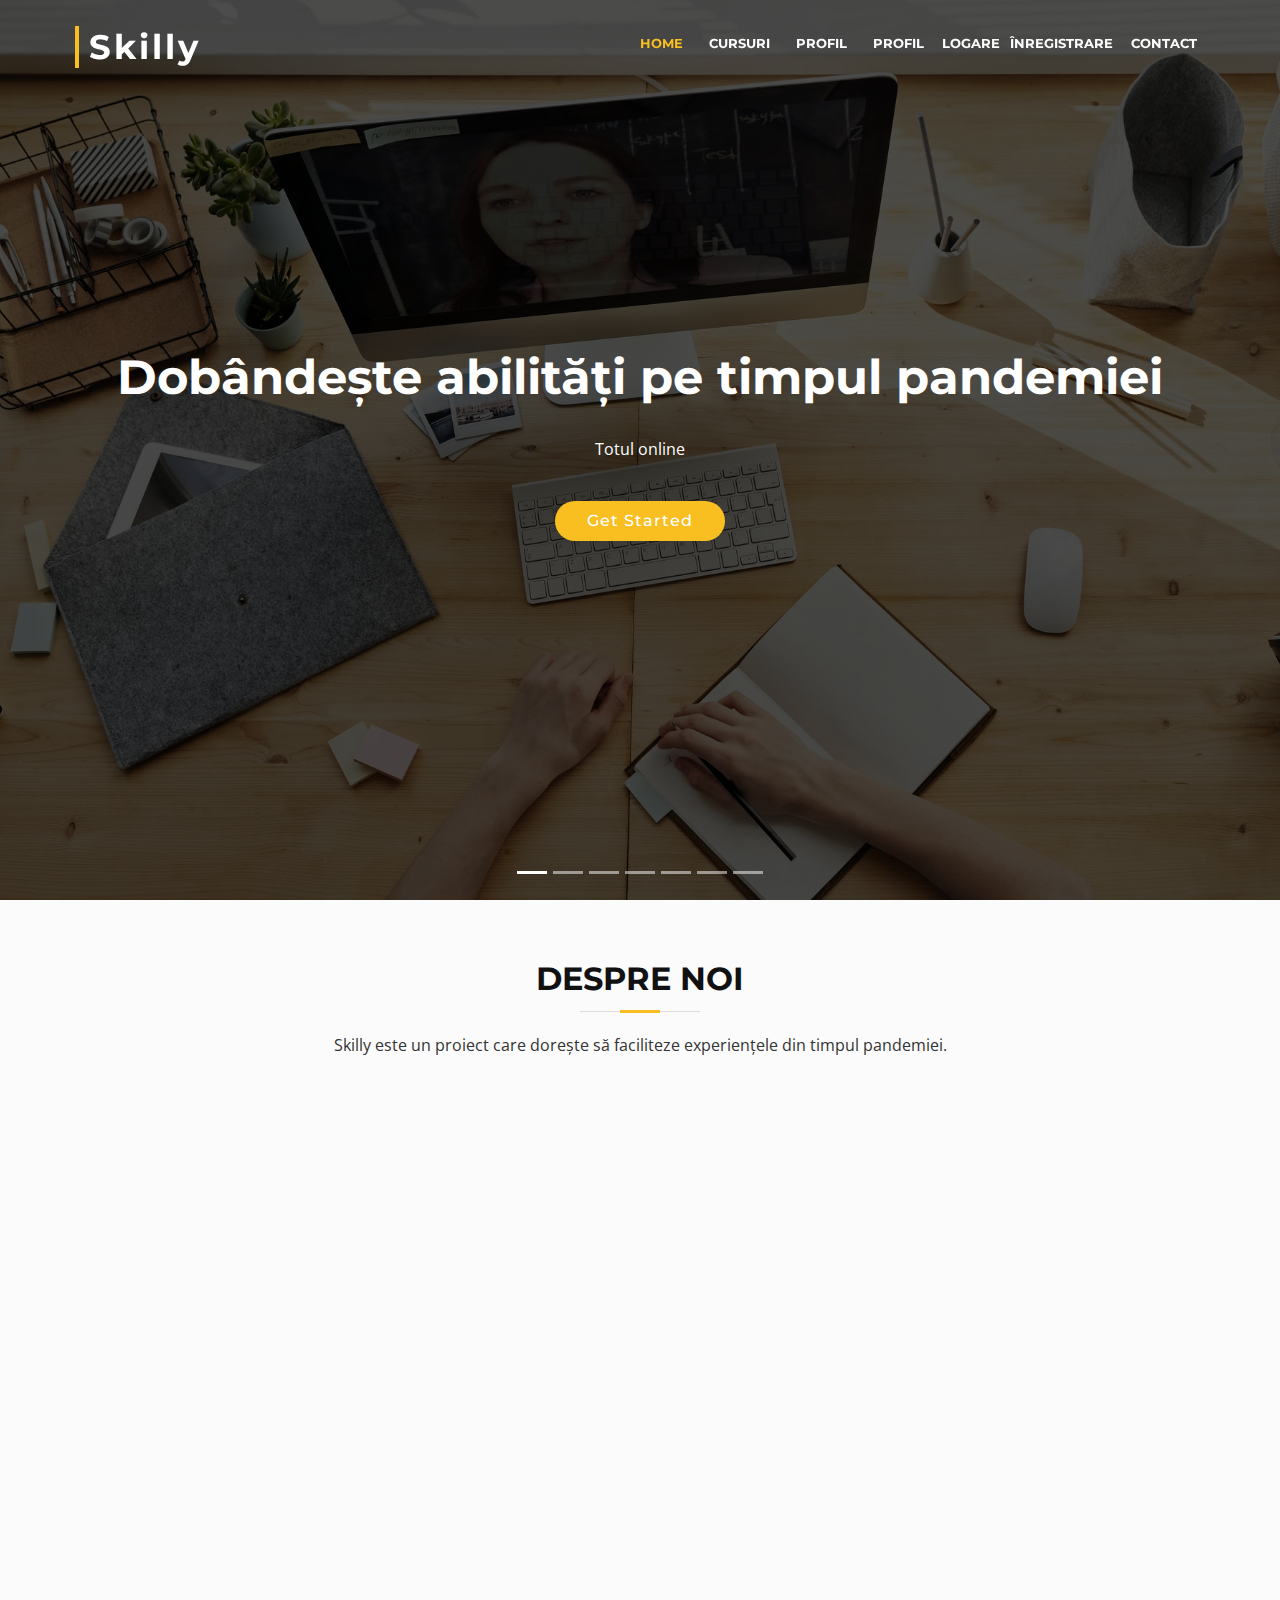
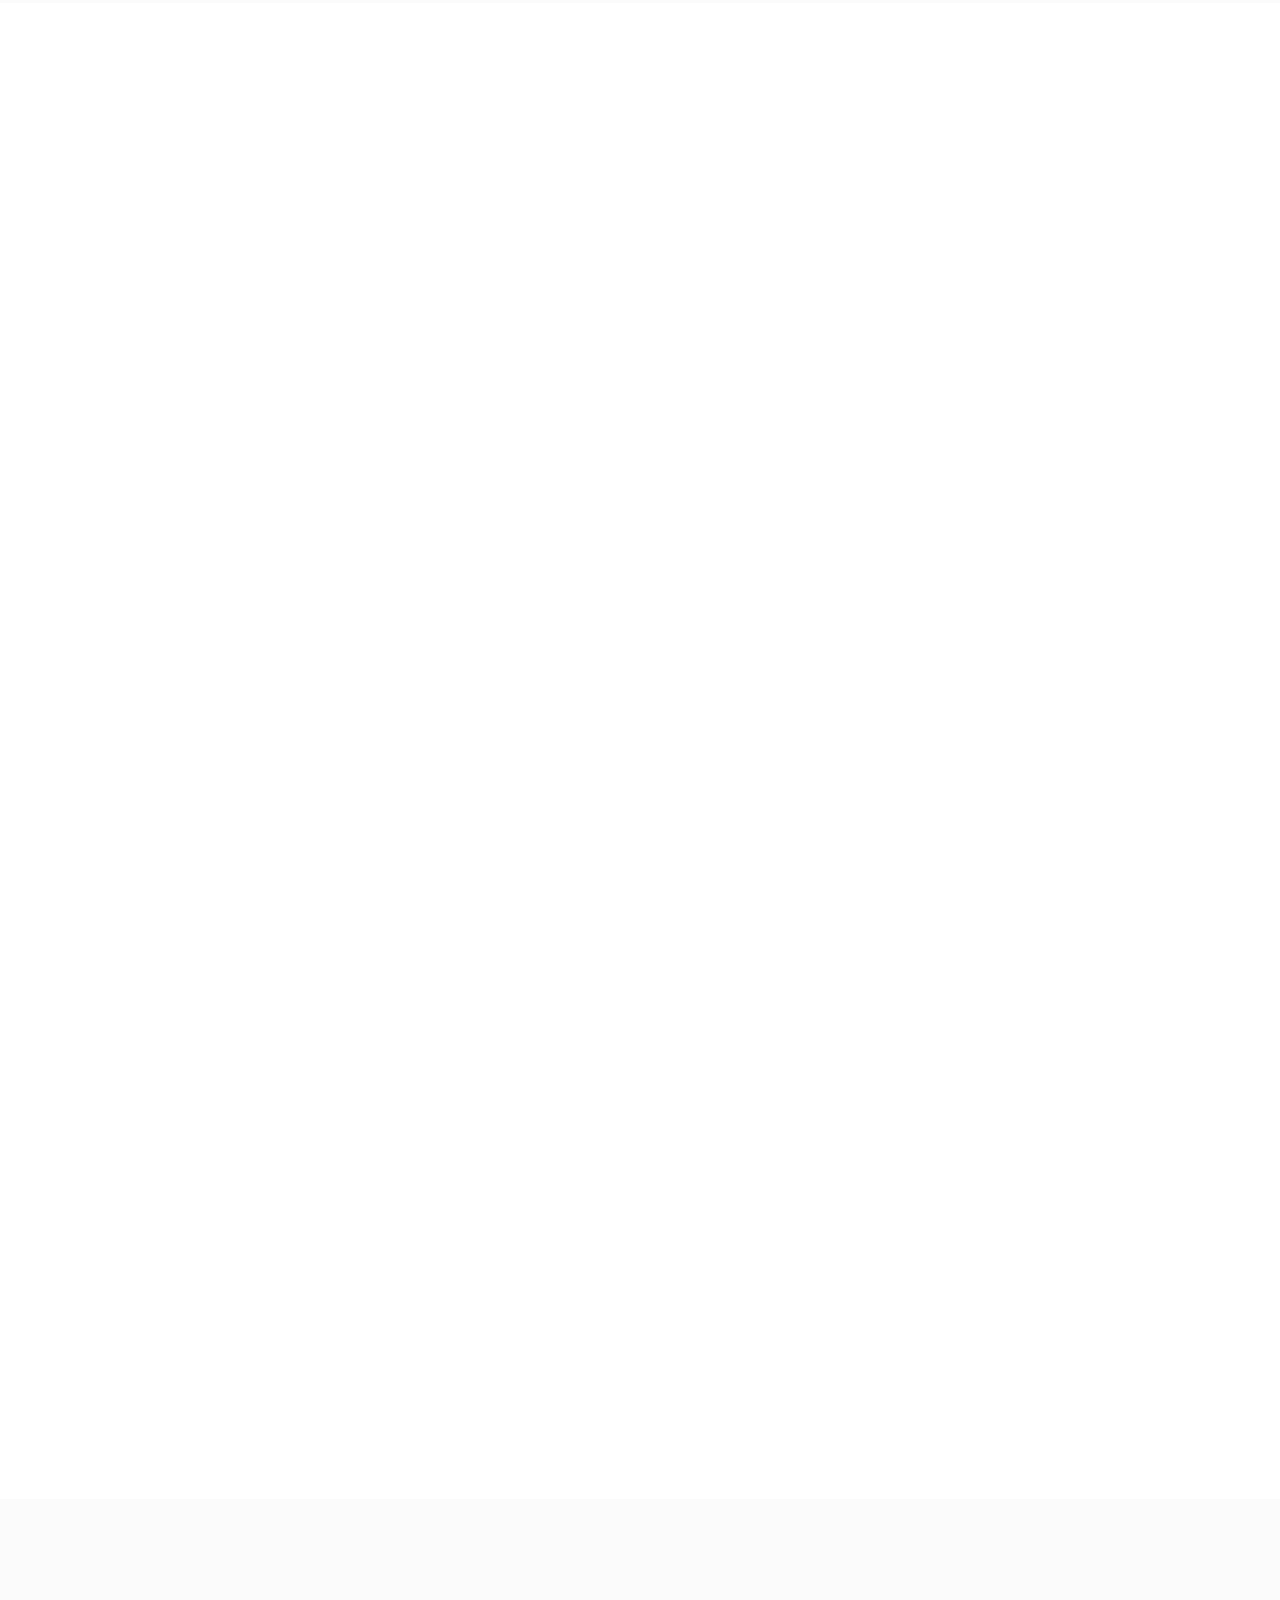
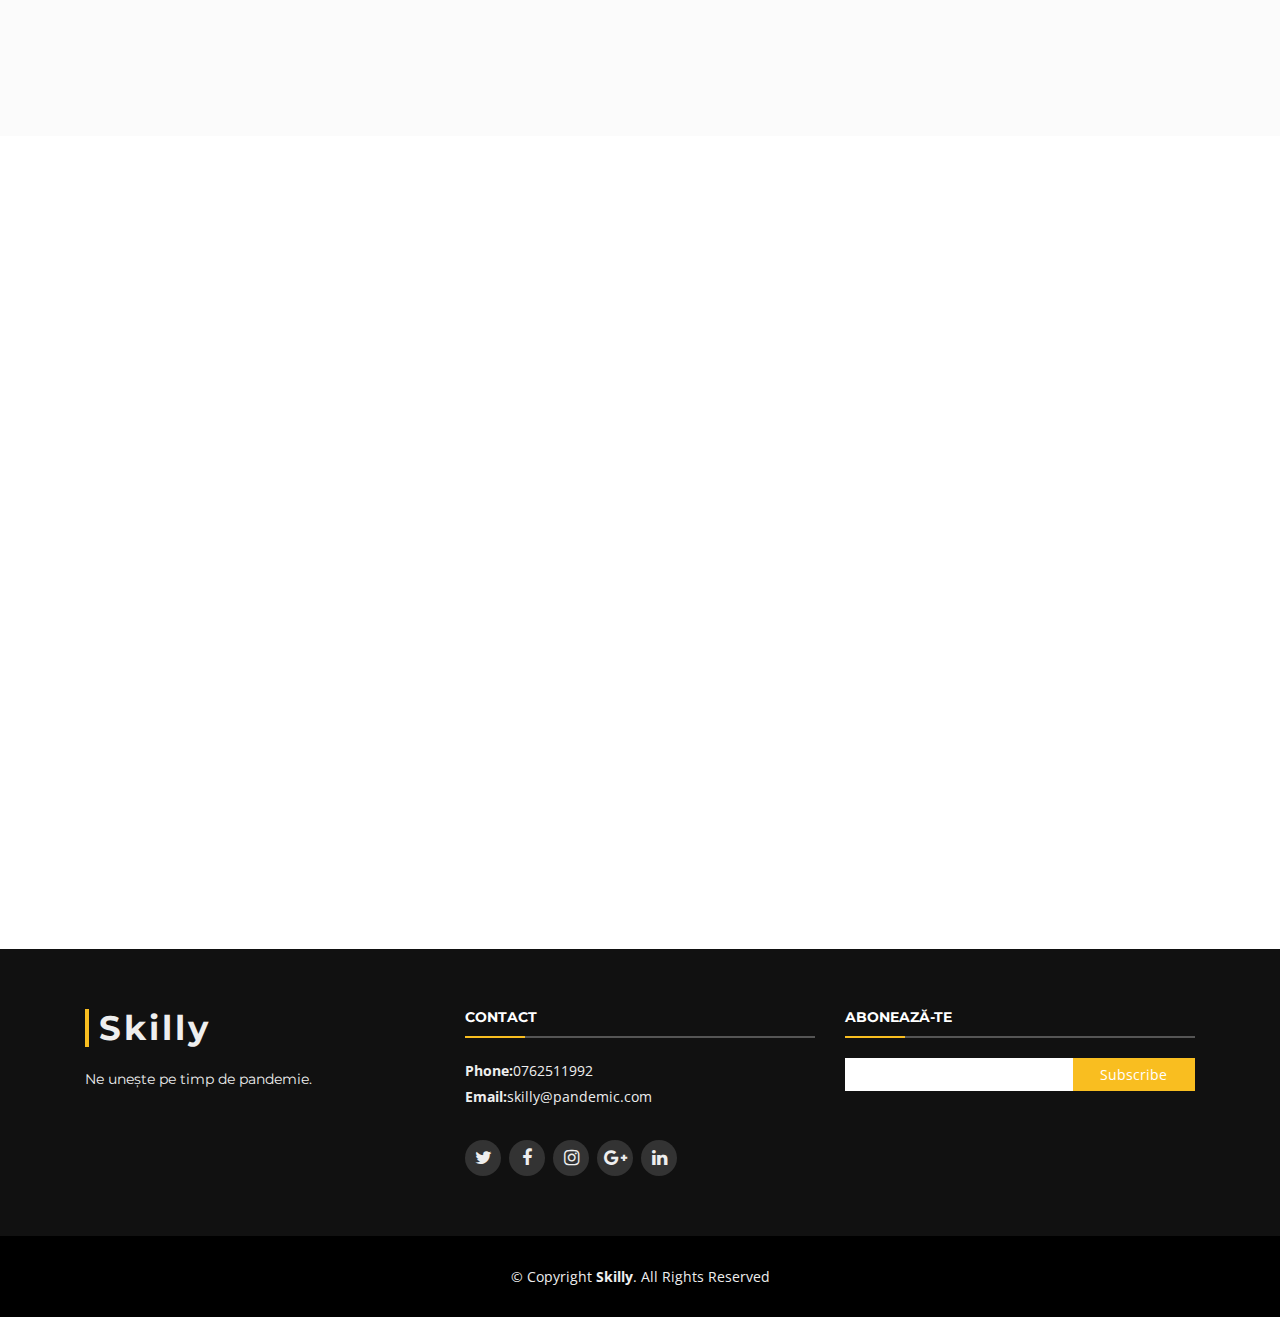
==== commit f26a3784: "." ====
--- a/index.html
+++ b/index.html
@@ -392,7 +392,7 @@
 
           <div class="col-lg-3 col-md-6 wow fadeInUp">
             <div class="member">
-              <img src="img/team-1.jpg" class="img-fluid" alt="">
+              <img src="img/octavian.png" class="img-fluid" alt="">
               <div class="member-info">
                 <div class="member-info-content">
                   <h4>Octavian Matei</h4>
@@ -410,10 +410,10 @@
 
           <div class="col-lg-3 col-md-6 wow fadeInUp" data-wow-delay="0.1s">
             <div class="member">
-              <img src="img/team-2.jpg" class="img-fluid" alt="">
+              <img src="img/alexandra.png" class="img-fluid" alt="">
               <div class="member-info">
                 <div class="member-info-content">
-                  <h4>Pațica Alexandra</h4>
+                  <h4>Alexandra Pațica</h4>
                   <span>Product Manager</span>
                   <div class="social">
                     <a href=""><i class="fa fa-twitter"></i></a>
@@ -428,10 +428,10 @@
 
           <div class="col-lg-3 col-md-6 wow fadeInUp" data-wow-delay="0.2s">
             <div class="member">
-              <img src="img/team-3.jpg" class="img-fluid" alt="">
+              <img src="img/monica.png" class="img-fluid" alt="">
               <div class="member-info">
                 <div class="member-info-content">
-                  <h4>Vătafu Monica</h4>
+                  <h4>Monica Vătafu</h4>
                   <span>CTO</span>
                   <div class="social">
                     <a href=""><i class="fa fa-twitter"></i></a>
@@ -446,10 +446,10 @@
 
           <div class="col-lg-3 col-md-6 wow fadeInUp" data-wow-delay="0.3s">
             <div class="member">
-              <img src="img/team-4.jpg" class="img-fluid" alt="">
+              <img src="img/codrut.png" class="img-fluid" alt="">
               <div class="member-info">
                 <div class="member-info-content">
-                  <h4>Vereș Codrut</h4>
+                  <h4>Codruț Vereș </h4>
                   <span>Accountant</span>
                   <div class="social">
                     <a href=""><i class="fa fa-twitter"></i></a>
--- a/css/style.css
+++ b/css/style.css
@@ -1,9 +1,3 @@
-/*
-  Theme Name: BizPage
-  Theme URL: https://bootstrapmade.com/bizpage-bootstrap-business-template/
-  Author: BootstrapMade.com
-  License: https://bootstrapmade.com/license/
-*/
 
 /*--------------------------------------------------------------
 # General
@@ -1499,7 +1493,7 @@
 }
 
 #footer .footer-top .footer-newsletter input[type="submit"]:hover {
-  background: #13a456;
+  background: #0081af;
 }
 
 #footer .copyright {
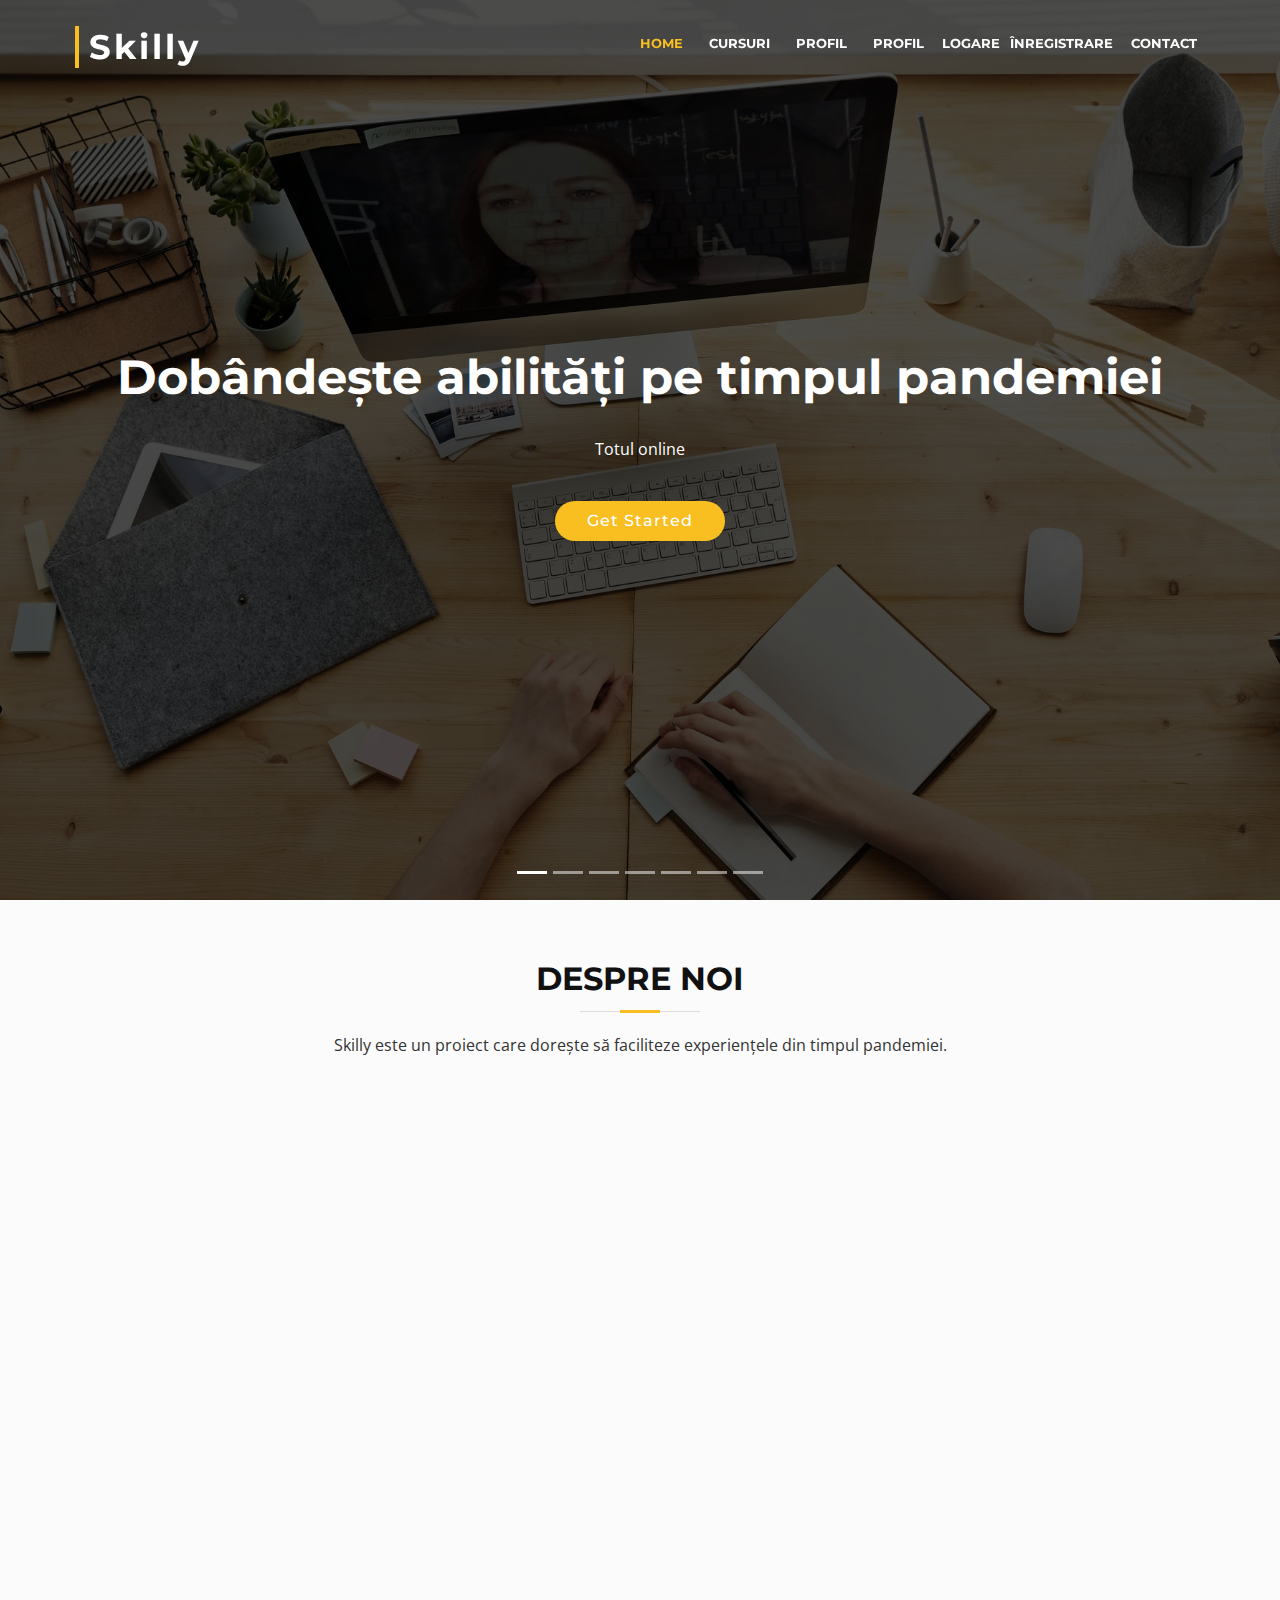
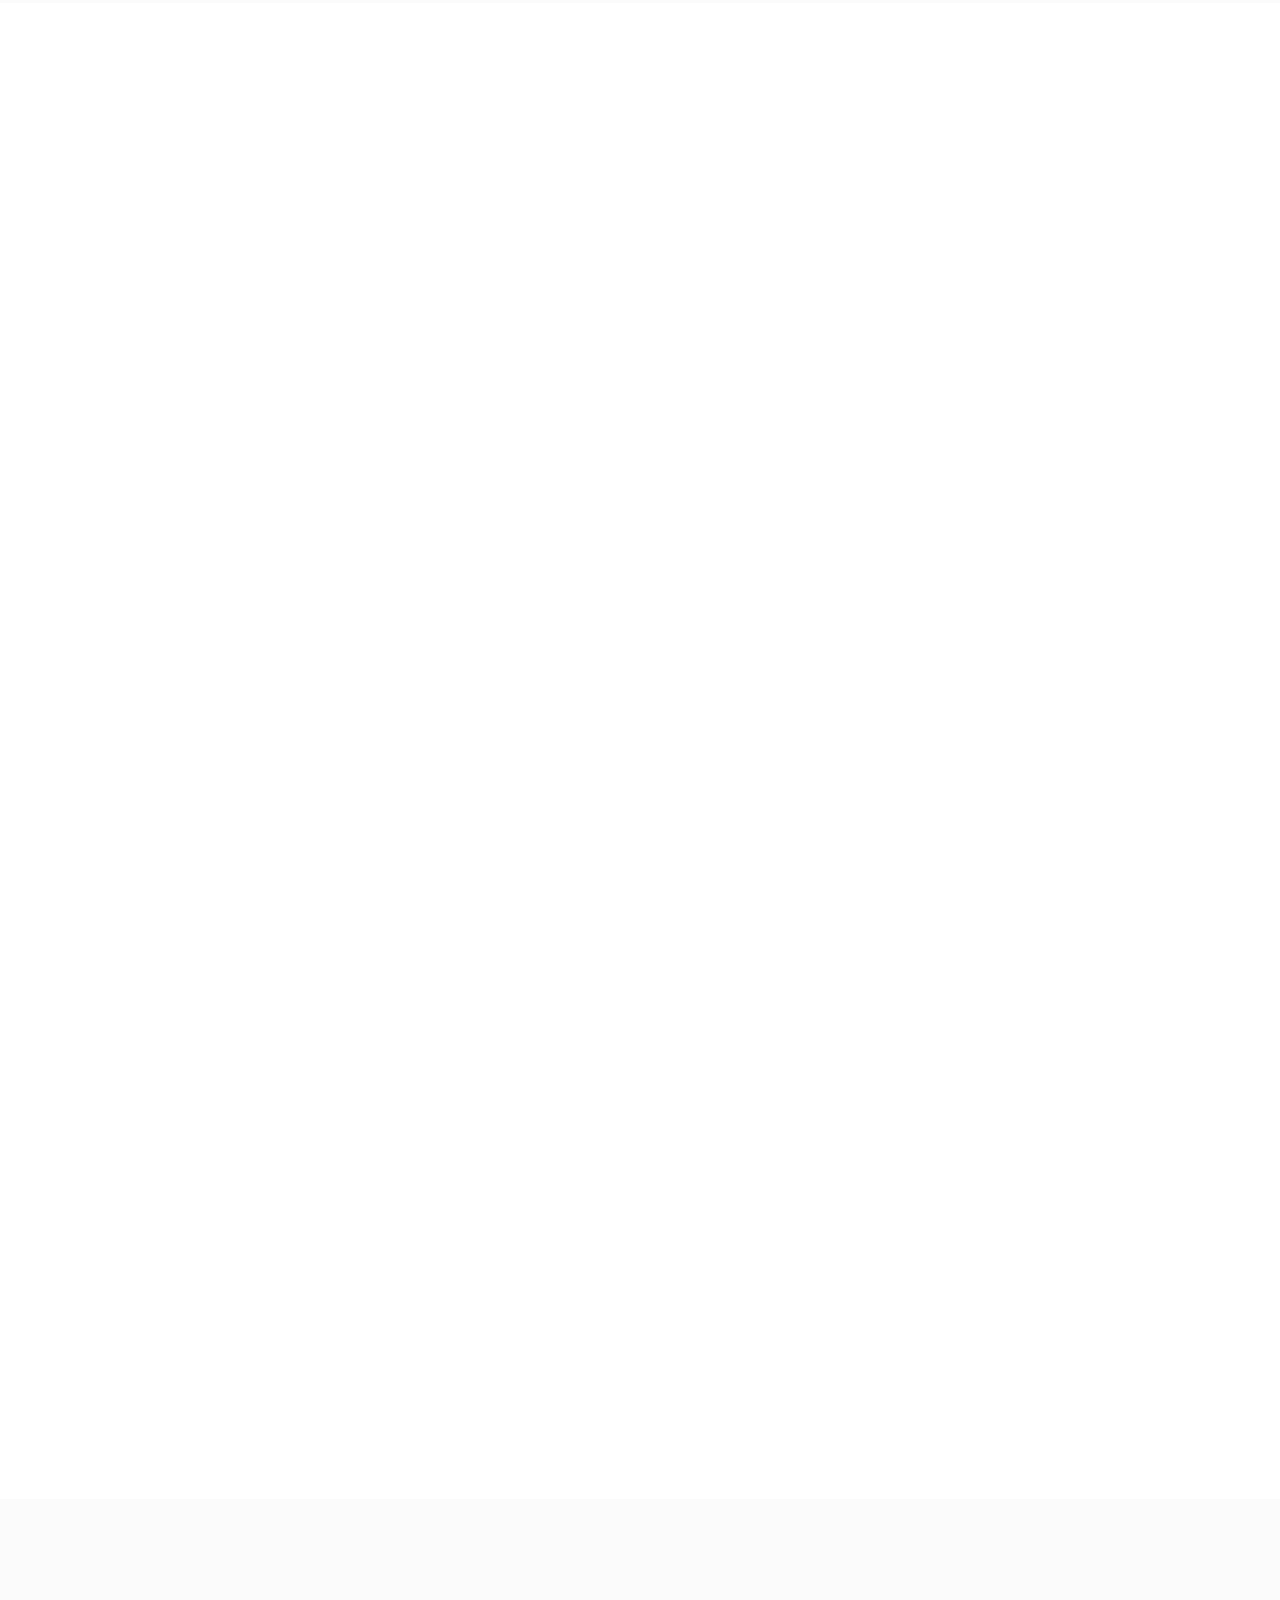
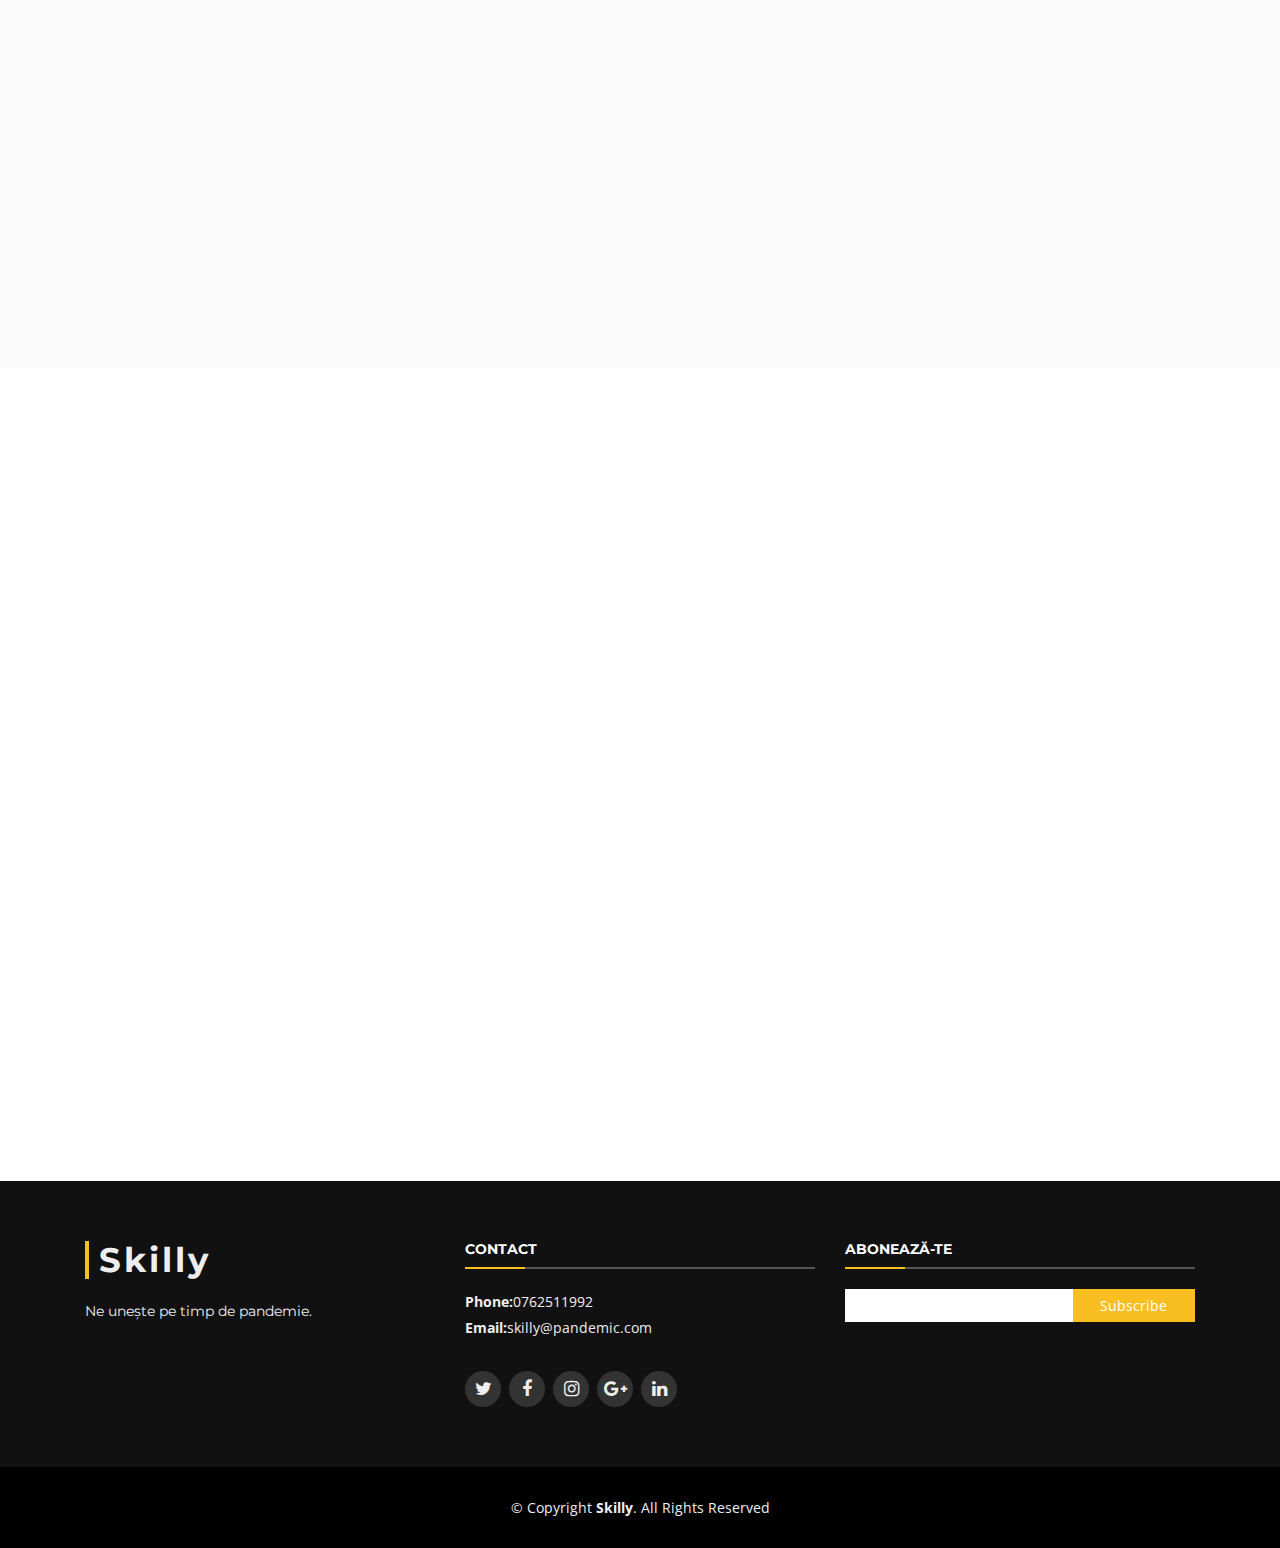
==== commit d442907c: "." ====
--- a/index.html
+++ b/index.html
@@ -56,7 +56,7 @@
       <nav id="nav-menu-container">
         <ul class="nav-menu">
           <li class="menu-active"><a href="#intro">Home</a></li>
-          <li><a href="cursuri.html">Cursuri</a></li>
+          <li><a href="courses.php">Cursuri</a></li>
           <li><a href="profil elev.html">Profil</a></li>
           <li><a href="profil profesor.html">Profil</a></li>
 		  <li><button class="open-button" onclick="openForm()">LOGARE</button></li>
--- a/css/style.css
+++ b/css/style.css
@@ -1323,13 +1323,19 @@
   font-size: 13px;
 }
 
-#contact .form input,
-#contact .form textarea {
+#contact .form input{
   padding: 10px 14px;
   border-radius: 0;
   box-shadow: none;
   font-size: 15px;
 }
+#contact .form textarea {
+  padding: 10px 14px;
+  width:80%;
+  border-radius: 0;
+  box-shadow: none;
+  font-size: 15px;
+}
 
 #contact .form button[type="submit"] {
   background: #f9be20;
@@ -1341,7 +1347,7 @@
 }
 
 #contact .form button[type="submit"]:hover {
-  background: #13a456;
+  background: #0081AF;
 }
 
 /*--------------------------------------------------------------
--- a/css/login_style.css
+++ b/css/login_style.css
@@ -19,7 +19,7 @@
 /* Add styles to the form container */
 .form-container {
 margin-left: 42.5%;
-margin-top:10%;
+margin-top:5%;
   max-width: 300px;
   padding: 10px;
   background-color: white;
